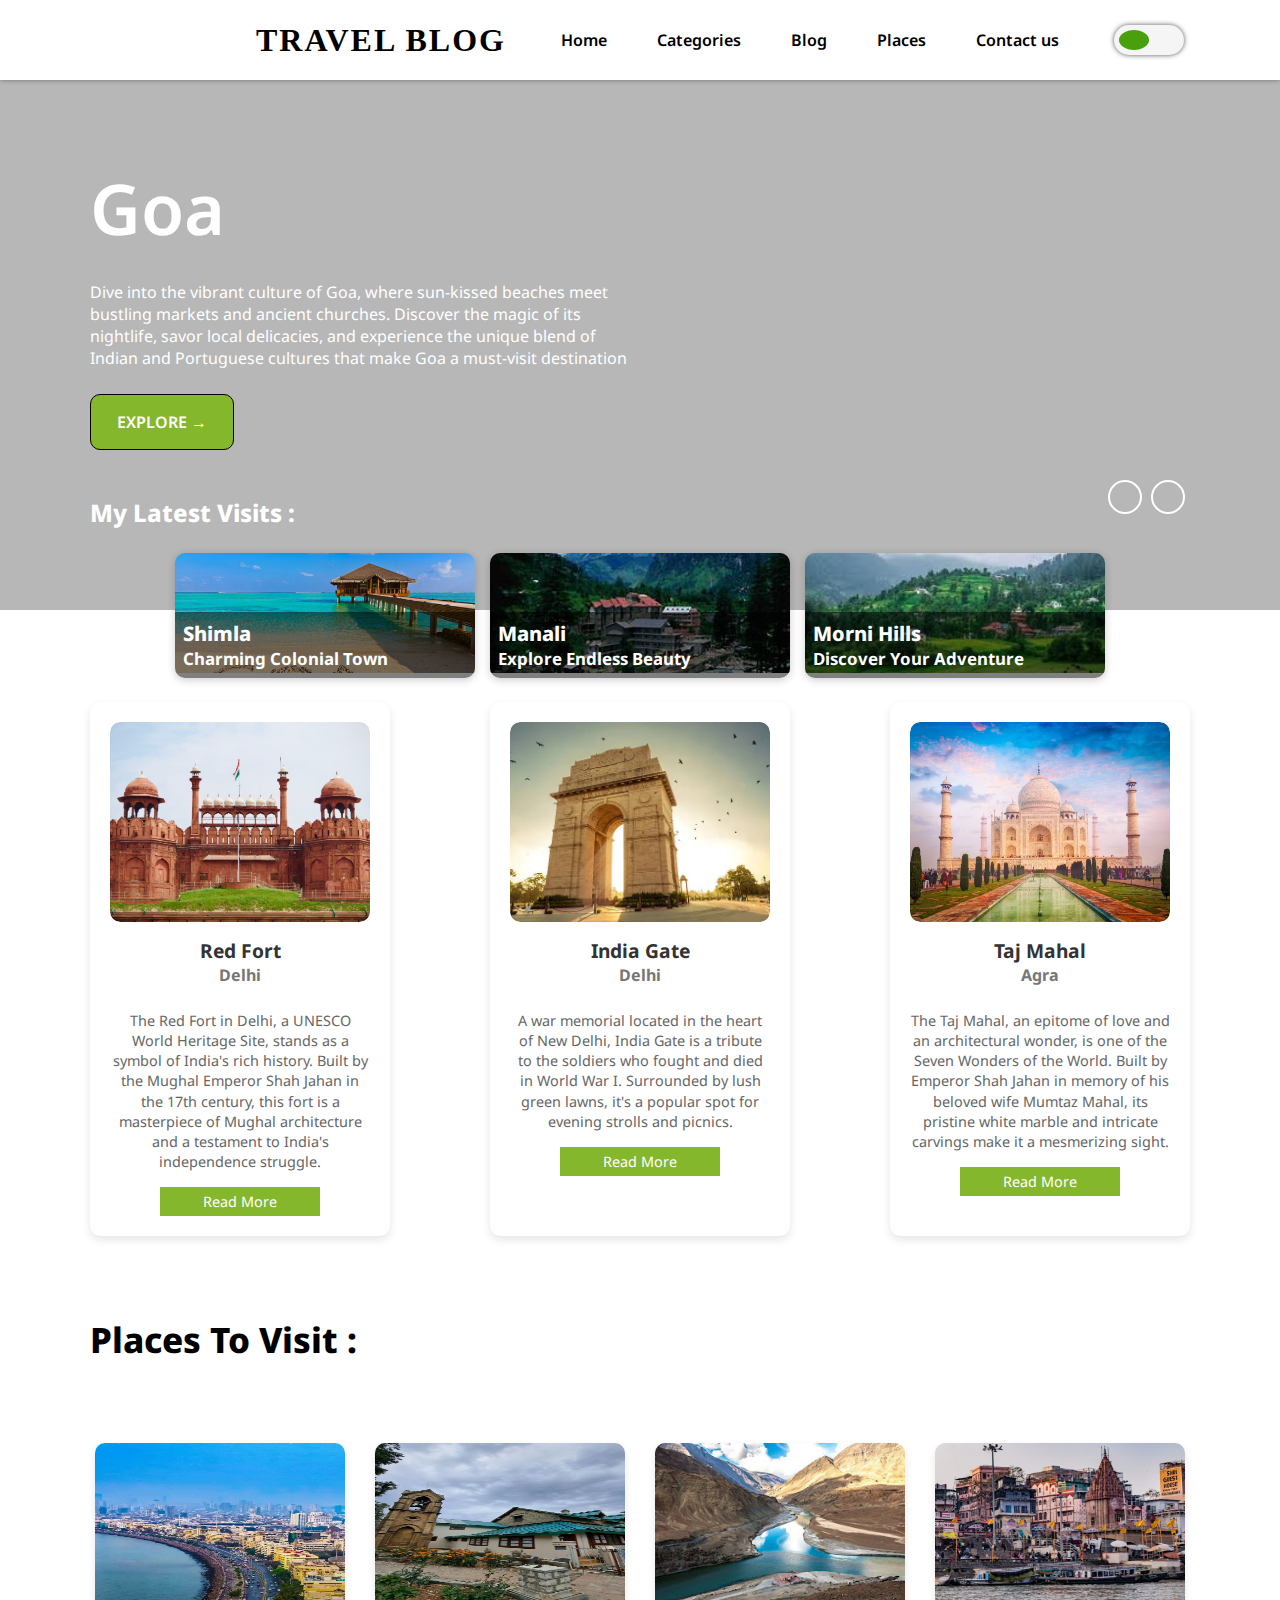
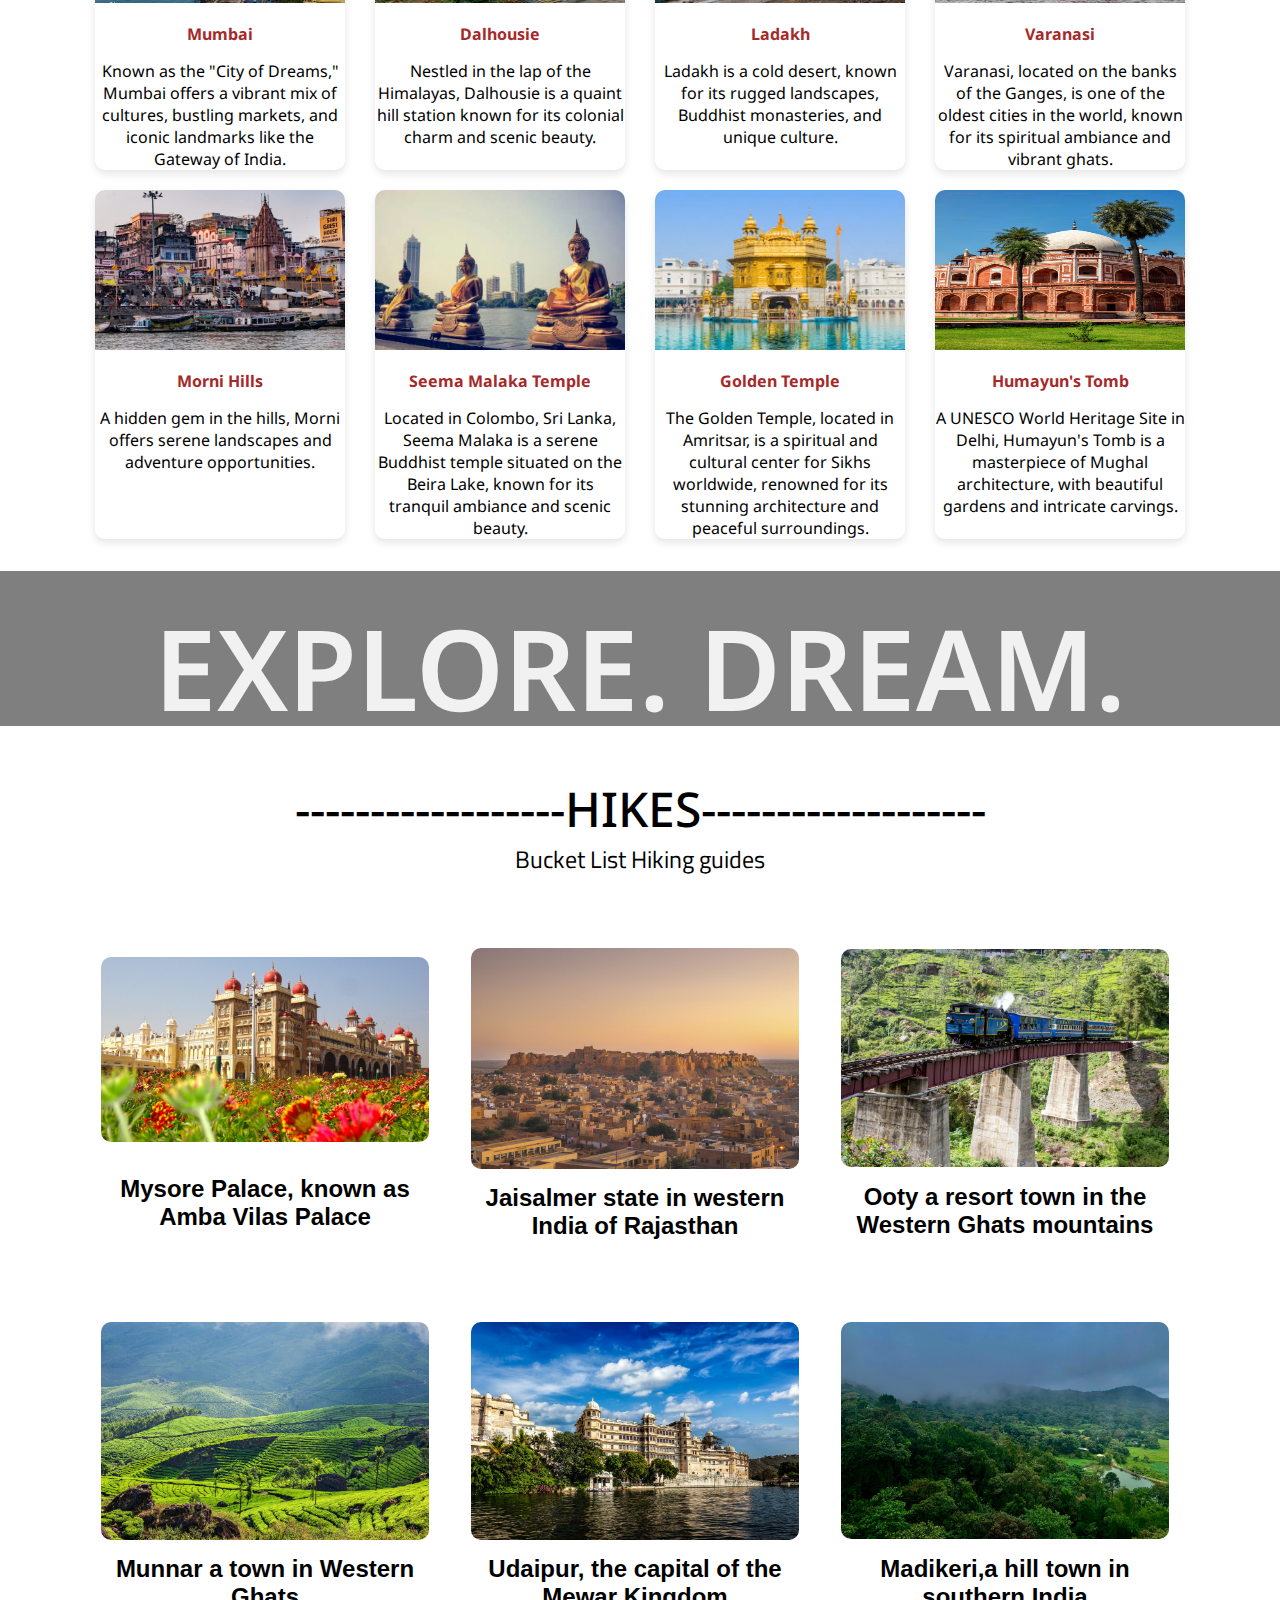
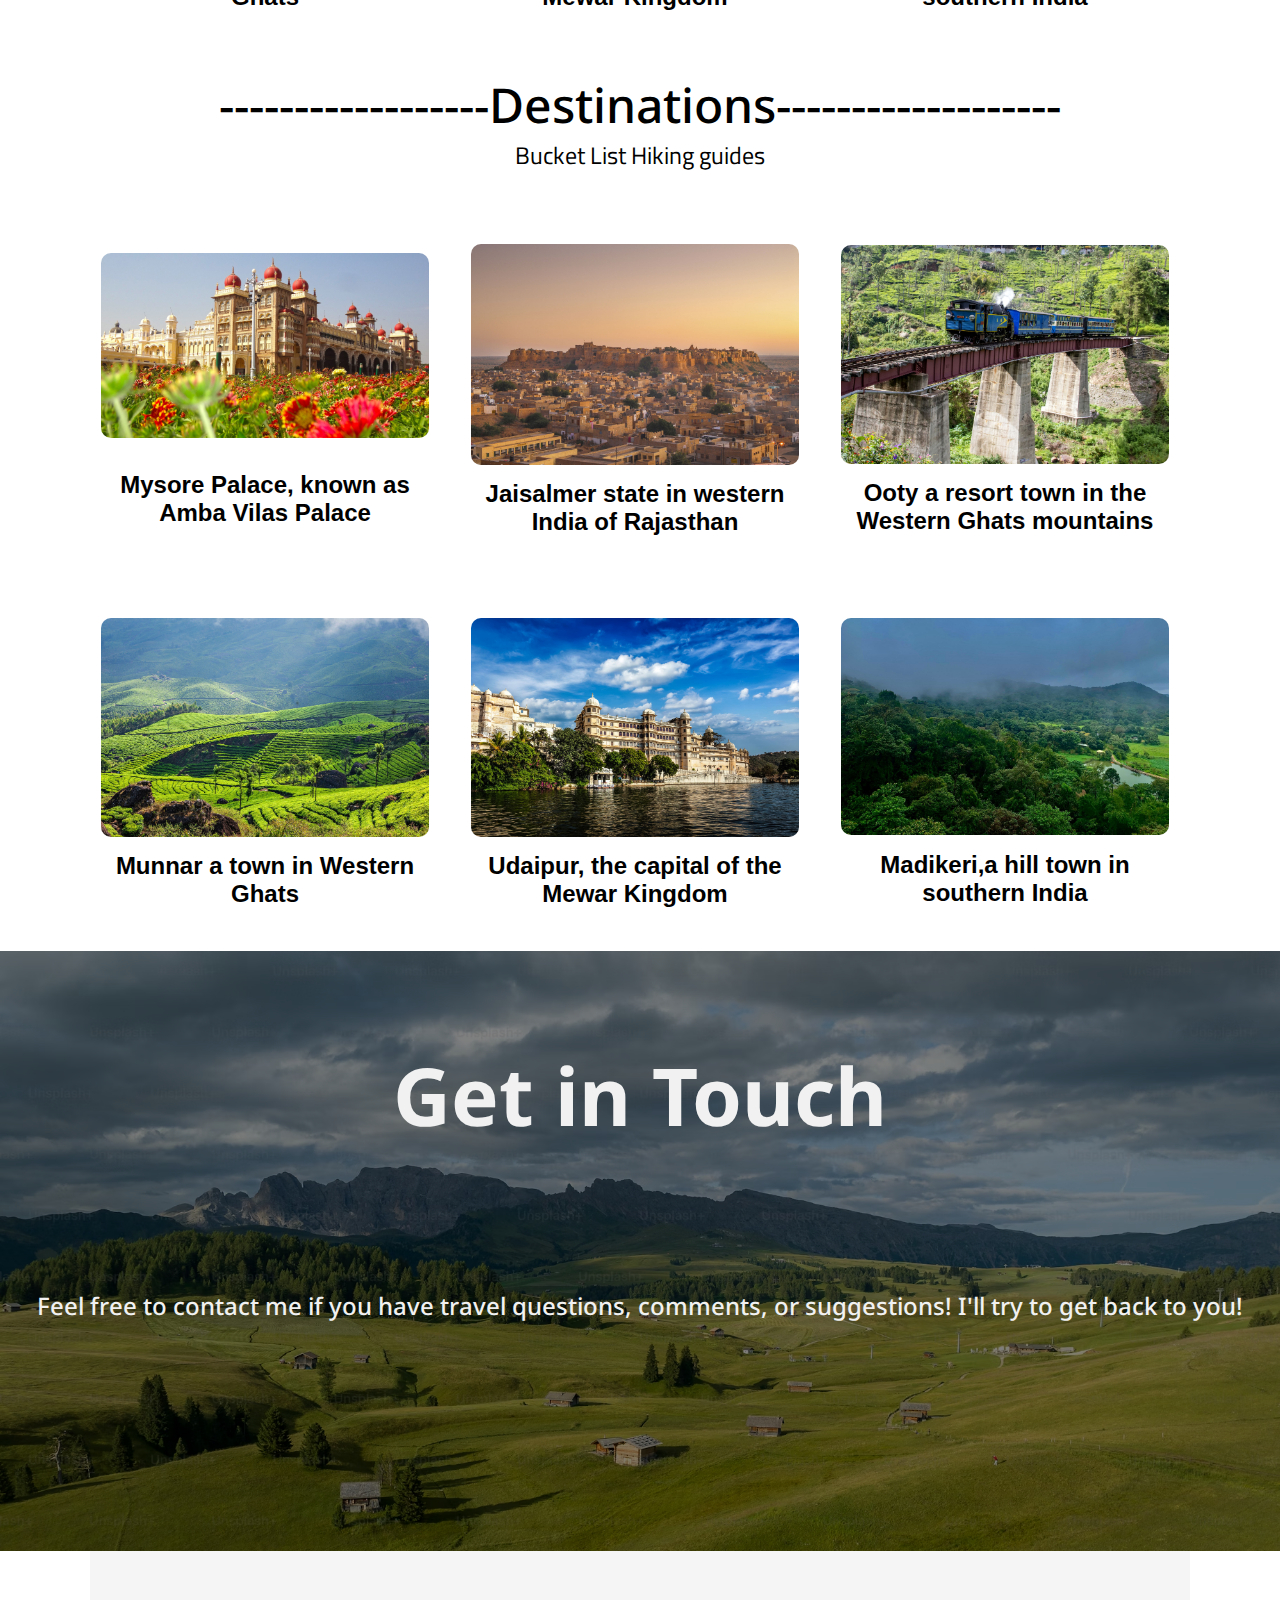
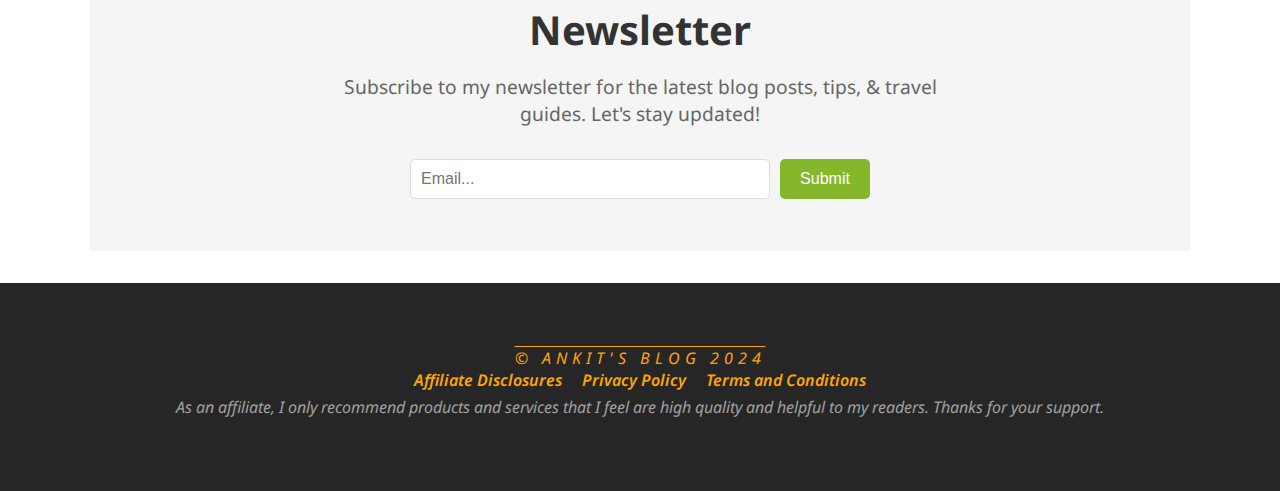
==== index.html @ cf68e4a6 "Blog Website" ====
<!DOCTYPE html>
<html lang="en">
  <head>
    <meta charset="UTF-8" />
    <meta name="viewport" content="width=device-width, initial-scale=1.0" />
    <title>Travel Blog</title>

    <link rel="stylesheet" href="style.css" />
    <link rel="stylesheet" href="dark.css" />
    <link rel="stylesheet" href="responsive.css" />
    <link
      rel="stylesheet"
      href="https://cdnjs.cloudflare.com/ajax/libs/font-awesome/6.4.2/css/all.min.css"
      integrity="sha512-z3gLpd7yknf1YoNbCzqRKc4qyor8gaKU1qmn+CShxbuBusANI9QpRohGBreCFkKxLhei6S9CQXFEbbKuqLg0DA=="
      crossorigin="anonymous"
      referrerpolicy="no-referrer"
    />
    <link rel="shortcut icon" href="./images/icon.jpeg" />
  </head>
  <body>
    <!-- Header -->
    <header>
      <div class="topnav">
        <div class="logo">
          <i class="fa-sharp fa-solid fa-plane"></i>
          <h1>Travel Blog</h1>
        </div>
        <div class="container flex">
          <a href="#" class="headings">Home</a>
          <a href="#" class="headings">Categories</a>
          <a href="#" class="headings">Blog</a>
          <a href="#" class="headings">Places</a>
          <a href="#" class="headings">Contact us</a>
        </div>
        <div class="searchbar_flex">
          <input type="checkbox" name="check" id="checkbox" hidden="" />
          <label for="checkbox" class="toggle">
            <div class="toggle_circle"></div>
          </label>
          <div class="navbaronoff">
            <i class="fa-sharp fa-solid fa-bars"></i>
          </div>
        </div>
      </div>
    </header>

    <main>
      <section class="headerimg">
        <div class="container">
          <div class="headerinfo">
            <h1 class="title">Goa</h1>
            <p class="para">
              Dive into the vibrant culture of Goa, where sun-kissed beaches meet bustling markets and ancient churches. Discover the magic of its nightlife, savor local delicacies, and experience the unique blend of Indian and Portuguese cultures that make Goa a must-visit destination
            </p>
            <div class="explore">
              <a href="#" class="headerbtn">EXPLORE →</a>
            </div>
          </div>
        </div>
      </section>

      <section class="headerslider">
        <div class="slidertitle flex">
          <h2>My Latest Visits :</h2>
          <div class="sliderbtn">
            <button id="sright"><i class="fa-solid fa-arrow-left"></i></button>
            <button id="sleft"><i class="fa-solid fa-arrow-right"></i></button>
          </div>
        </div>

        <div class="headers_cards flex">
          <!-- Card 1 -->
          <div class="card">
            <img src="./images/goa.jpg" alt="Goa" />
            <div class="info">
              <span>Shimla</span>
              <h3>Charming Colonial Town</h3>
            </div>
          </div>

          <!-- Card 2 -->
          <div class="card">
            <img src="./images/Manali.jpeg" alt="Goa" />
            <div class="info">
              <span>Manali</span>
              <h3>Explore Endless Beauty</h3>
            </div>
          </div>

          <!-- Card 3 -->
          <div class="card">
            <img src="./images/morni.jpeg" alt="Goa" />
            <div class="info">
              <span>Morni Hills</span>
              <h3>Discover Your Adventure</h3>
            </div>
          </div>
        </div>
      </section>
      <div class="threecards container flex">
        <div class="tcard">
          <div class="tcard-img">
            <img src="./images/redFort.avif" />
            <span class="fa fa-star"></span>
          </div>
          <div class="tcard-info flex">
            <label class="tlabel">Red Fort</label>
            <h4>Delhi</h4>
          </div>
          <div class="star-rating">
            <span class="fa fa-star checked"></span>
            <span class="fa fa-star checked"></span>
            <span class="fa fa-star checked"></span>
            <span class="fa fa-star checked"></span>
          </div>
          <p>
            The Red Fort in Delhi, a UNESCO World Heritage Site, stands as a symbol of India's rich history. Built by the Mughal Emperor Shah Jahan in the 17th century, this fort is a masterpiece of Mughal architecture and a testament to India's independence struggle.
          </p>
          <div class="read-more">Read More</div>
        </div>

        <!-- card2 -->
        <div class="tcard">
          <div class="tcard-img">
            <img src="./images/India Gate.webp" />
            <span class="fa fa-star"></span>
          </div>
          <div class="tcard-info flex">
            <label class="tlabel">India Gate</label>
            <h4>Delhi</h4>
          </div>
          <div class="star-rating">
            <span class="fa fa-star checked"></span>
            <span class="fa fa-star checked"></span>
            <span class="fa fa-star checked"></span>
            <span class="fa fa-star checked"></span>
          </div>
          <p>
            A war memorial located in the heart of New Delhi, India Gate is a tribute to the soldiers who fought and died in World War I. Surrounded by lush green lawns, it's a popular spot for evening strolls and picnics.
          </p>
          <div class="read-more">Read More</div>
        </div>
        <div class="tcard">
          <div class="tcard-img">
            <img src="./images/taj mahal.avif" />
            <span class="fa fa-star"></span>
          </div>
          <div class="tcard-info flex">
            <label class="tlabel">Taj Mahal</label>
            <h4>Agra</h4>
          </div>
          <div class="star-rating">
            <span class="fa fa-star checked"></span>
            <span class="fa fa-star checked"></span>
            <span class="fa fa-star checked"></span>
            <span class="fa fa-star checked"></span>
            <span class="fa fa-star checked"></span>
          </div>
          <p>
            The Taj Mahal, an epitome of love and an architectural wonder, is one of the Seven Wonders of the World. Built by Emperor Shah Jahan in memory of his beloved wife Mumtaz Mahal, its pristine white marble and intricate carvings make it a mesmerizing sight.
          </p>
          <div class="read-more">Read More</div>
        </div>
      </div>
      <div class="places">
        <h2>Places To Visit :</h2>
      </div>
      <!-- Small cards -->
      <div class="small-cards">
        <div class="sdcard">
          <div class="smallcard-img">
            <img src="./images/mumbai.webp" />
            <div class="smallcard-info flex">
              <label class="slabel">Mumbai</label>
              <p>
                Known as the "City of Dreams," Mumbai offers a vibrant mix of cultures, bustling markets, and iconic landmarks like the Gateway of India.
              </p>
            </div>
          </div>
        </div>


        <!--  -->
        <div class="sdcard">
            <div class="smallcard-img">
              <img src="./images/dalhousie.webp" />
              <div class="smallcard-info flex">
                <label class="slabel">Dalhousie</label>
                <p>
                  Nestled in the lap of the Himalayas, Dalhousie is a quaint hill station known for its colonial charm and scenic beauty.
                </p>
              </div>
            </div>
          </div>

          <!--  -->
          <div class="sdcard">
            <div class="smallcard-img">
              <img src="./images/ladakh.jpg" />
              <div class="smallcard-info flex">
                <label class="slabel">Ladakh</label>
                <p>
                  Ladakh is a cold desert, known for its rugged landscapes, Buddhist monasteries, and unique culture.
                </p>
              </div>
            </div>
          </div>

          <!--  -->
          <div class="sdcard">
            <div class="smallcard-img">
              <img src="./images/varanasi.webp" alt="Varanasi" />
              <div class="smallcard-info flex">
                <label class="slabel">Varanasi</label>
                <p>
                  Varanasi, located on the banks of the Ganges, is one of the oldest cities in the world, known for its spiritual ambiance and vibrant ghats.
                </p>
              </div>
            </div>
          </div>


          <!--  -->
          <div class="sdcard">
            <div class="smallcard-img">
              <img src="./images/varanasi.webp" />
              <div class="smallcard-info flex">
                <label class="slabel">Morni Hills</label>
                <p>
                  A hidden gem in the hills, Morni offers serene landscapes and adventure opportunities.
                </p>
              </div>
            </div>
          </div>

          <!--  -->
          <div class="sdcard">
            <div class="smallcard-img">
              <img src="./images/seema malka columbo.webp" alt="Seema Malaka Temple, Colombo" />
              <div class="smallcard-info flex">
                <label class="slabel">Seema Malaka Temple</label>
                <p>
                  Located in Colombo, Sri Lanka, Seema Malaka is a serene Buddhist temple situated on the Beira Lake, known for its tranquil ambiance and scenic beauty.
                </p>
              </div>
            </div>
          </div>

          <!-- Golden Temple -->
          <div class="sdcard">
            <div class="smallcard-img">
              <img src="./images/golden temple.avif" alt="Golden Temple, Amritsar" />
              <div class="smallcard-info flex">
                <label class="slabel">Golden Temple</label>
                <p>
                  The Golden Temple, located in Amritsar, is a spiritual and cultural center for Sikhs worldwide, renowned for its stunning architecture and peaceful surroundings.
                </p>
              </div>
            </div>
          </div>

          <!-- Humayun's Tomb -->
          <div class="sdcard">
            <div class="smallcard-img">
              <img src="./images/Humayun Temple Delhi.avif" alt="Humayun's Tomb, Delhi" />
              <div class="smallcard-info flex">
                <label class="slabel">Humayun's Tomb</label>
                <p>
                  A UNESCO World Heritage Site in Delhi, Humayun's Tomb is a masterpiece of Mughal architecture, with beautiful gardens and intricate carvings.
                </p>
              </div>
            </div>
          </div>


      </div>

       <div class="video">
        <video class="vid" autoplay muted loop id="myVideo">
            <source src="./The World Travel Guy - Website Background.mp4" type="video/mp4">
          </video>
          <div class="imagetext">
            <h1>EXPLORE. DREAM. DISCOVER</h1>
            <p>This is a India travel blog featuring beautiful destinations , new experiences and hidden places around the India </p>
          </div>

       </div>
       <section class = "Hikes">
        <div class="hike-text">
            <h1>------------------HIKES-------------------</h1>
            <h2>Bucket List Hiking guides</h2>
        </div>
    </section>
        <section class = "photocard container">
            <div class="cr">
                <img src="./images/mysore.jpeg"/>
                <p>Mysore Palace, known as Amba Vilas Palace</p>
            </div>
            <div class="cr">
                <img src="./images/jaisalmer.jpeg"/>
                <p>Jaisalmer state in western India of Rajasthan</p>
            </div>
            <div class="cr">
                <img src="./images/ooty.jpeg"/>
                <p>Ooty a resort town in the Western Ghats mountains</p>
            </div>
        </section>

        <section class = "photocard container">
          <div class="cr">
              <img src="./images/munnar.jpeg"/>
              <p>Munnar a town in  Western Ghats</p>
          </div>
          <div class="cr">
              <img src="./images/udaipur.jpeg"/>
              <p>Udaipur, the capital of the Mewar Kingdom</p>
          </div>
          <div class="cr">
              <img src="./images/coorg.jpeg"/>
              <p>Madikeri,a hill town in southern India</p>
          </div>
      </section>
      <section class = "Hikes">
        <div class="hike-text">
            <h1>------------------Destinations-------------------</h1>
            <h2>Bucket List Hiking guides</h2>
        </div>
    </section>
        <section class = "photocard container">
            <div class="cr">
                <img src="./images/mysore.jpeg"/>
                <p>Mysore Palace, known as Amba Vilas Palace</p>
            </div>
            <div class="cr">
                <img src="./images/jaisalmer.jpeg"/>
                <p>Jaisalmer state in western India of Rajasthan</p>
            </div>
            <div class="cr">
                <img src="./images/ooty.jpeg"/>
                <p>Ooty a resort town in the Western Ghats mountains</p>
            </div>
        </section>

        <section class = "photocard container">
          <div class="cr">
              <img src="./images/munnar.jpeg"/>
              <p>Munnar a town in  Western Ghats</p>
          </div>
          <div class="cr">
              <img src="./images/udaipur.jpeg"/>
              <p>Udaipur, the capital of the Mewar Kingdom</p>
          </div>
          <div class="cr">
              <img src="./images/coorg.jpeg"/>
              <p>Madikeri,a hill town in southern India</p>
          </div>
      </section>
      <section class="touch">
        <div class="imagetouch">
          <img src="./images/touch.jpg">
          <div class="imagetext">
          <h5>Get in Touch</h5>
          <p class="imp">Feel free to contact me if you have travel questions, comments, or suggestions!
            I'll try to get back to you!</p>
            <i class="fa-brands fa-telegram"></i>
          </div>
        </div>
      </section>

      <form class="newslet container">
        <div class="newstext">
          <h1>Newsletter</h1>
          <p>Subscribe to my newsletter for the latest blog posts, tips, & travel guides. Let's stay updated!</p>
          <div class="email-sec">
          <input type="text" name = "text" placeholder="Email...">
          <input type="submit" name = "submit" value = "Submit">
        </div>
        </div>
      </form>

      <footer class="foot">
        <div class="mainfoot">
          <div class="iconsfoot">
            <i class="fa-brands fa-facebook"></i>
            <i class="fa-brands fa-instagram"></i>
            <i class="fa-brands fa-github"></i>
            <i class="fa-brands fa-pinterest"></i>
            <i class="fa-duotone fa-solid fa-envelope"></i>
            <i class="fa-brands fa-telegram"></i>
            <i class="fa-brands fa-youtube"></i>
          </div>
          <div class="copyright">
            <p>&copy Ankit's Blog 2024</p>
          </div>
          <div class="terms">
            <ul>
              <li><a href="#">Affiliate Disclosures </a></li>
              <li><a href="#">Privacy Policy </a></li>
              <li><a href="#">Terms and Conditions </a></li>
            </ul>
          </div>
            <div class="footline">
              <p>As an affiliate, I only recommend products and services that I feel are high quality and helpful to my readers. Thanks for your support.</p>
            </div>
        </div>
      </footer>
    </main>
  </body>
</html>
---- style.css ----
@import url("https://fonts.googleapis.com/css2?family=Noto+Sans:ital,wght@0,100..900;1,100..900&family=Roboto:ital,wght@0,100;0,300;0,400;0,500;0,700;0,900;1,100;1,300;1,400;1,500;1,700;1,900&family=Titillium+Web:ital,wght@0,200;0,300;0,400;0,600;0,700;0,900;1,200;1,300;1,400;1,600;1,700&display=swap");
* {
  margin: 0;
  padding: 0;
  box-sizing: border-box;
}

:root {
  --main-color: #85b72c;
  /* font-family: "Titillium Web", sans-serif;
    font-family: "Roboto", sans-serif;
    font-family: "Noto Sans", sans-serif;
     */
  font-family: "playfair display", sans-serif;
}
.container {
  max-width: 1100px;
  margin: auto;
  display: flex;
  gap: 50px;
}

a {
  text-decoration: none;
  color: inherit;
  font-weight: 600;
}
li {
  list-style: none;
}
body {
  width: 100%;
  height: auto;
  background-color: #fff;
  font-family: "Noto Sans", sans-serif;
  transition: 0.4s;
  scroll-behavior: smooth;
}

.topnav {
  width: 100%;
  height: 80px;
  display: flex;
  box-shadow: 0 0 5px #999;
}
.logo {
  display: flex;
  justify-content: center;
  align-items: center;
  margin-left: 15rem;
}
.logo h1 {
  font-family: fantasy;
  display: inline;
  justify-content: center;
  align-items: center;
  margin-left: 1rem;
  font-size: 2rem;
  font-weight: 800;
  text-transform: uppercase;
  cursor: pointer;
  transition: 1s ease;
  letter-spacing: 2px;
}
.fa-sharp {
  font-size: 2rem;
  font-weight: 800;
  text-decoration: double;
}
.search {
  display: flex;
  justify-content: center;
  align-items: center;
  margin-right: 8rem;
}
.fa-magnifying-glass {
  font-size: 20px;
}
/* Hover peding of the above sections */
/* Section 2  =  searchInput and DarkMode */
.searchbar_flex {
  display: flex;
  justify-content: center;
  align-items: center;
  width: fit-content;
  margin-right: 5rem;
}
.toggle {
  --bg--toggle: hsl(0, 0%, 96%);
  --bg--circle: hsl(96, 85%, 34%);
  width: 70px;
  height: 30px;
  background-color: var(--bg--toggle);
  box-shadow: 0 0 5px #555;
  border-radius: 4rem;
  display: flex;
  align-items: center;
  padding: 0 0.3rem;
  transition: background-color 400ms;
  cursor: pointer;
}
.toggle_circle {
  width: 30px;
  height: 20px;
  cursor: pointer;
  background-color: var(--bg--circle);
  border-radius: 50%;
  transition: margin 400ms ease-in-out, background-color 1000ms;
}

#checkbox:checked + .toggle > .toggle_circle {
  margin-left: calc(40px - (0.3rem * 2));
}
.navbaronoff {
  margin-left: 1rem;
  visibility: hidden;
}
.explore {
  width: 9rem;
  text-align: center;
  padding: 1rem;
  border: 1px solid black;
  border-radius: 10px;
  background-color: var(--main-color);

}

/* Main */

.headerimg {
  position: relative;
  width: 100%;
  height: auto;
  background: url("https://cdn.pixabay.com/photo/2020/04/28/04/17/monastery-5102601_1280.jpg")
    no-repeat center center/cover;

  z-index: 1;
  transition: 0.3s ease;

}
.headerimg .container {
  width: 100%;
  height: 100%;

}
.headerimg::before {
  content: "";
  position: absolute;
  top: 0;
  left: 0;
  width: 100%;
  height: 100%;
  background-color: #111;
  opacity: 0.3;
  z-index: -1;

}
.headerinfo {
  display: flex;
  flex-direction: column;
  align-items: flex-start;
  z-index: 9;
  gap: 25px;
  color: #fff;
  padding-top: 5rem;
  padding-bottom: 10rem;
}
.title {
  font-size: 70px;
  color: #fff;
  font-weight: 600;
  font-family: var(--font-family);
}
.para {
  font-size: 1rem;
  padding-right: 35rem;
  color: #fff;
}

/* Section headerslide */
.headerslider {
  position: relative;
  width: 100%;
  height: 100%;
  margin-top: -130px;
  z-index: 99;
  overflow: hidden;
  background-color: transparent;
  max-width: 1100px;
  margin-left: auto;
  margin-right: auto;
  gap: 50px;
}
.slidertitle{
  color: #ffffff;
  display: flex;

  justify-content: space-between;
  width: 100%;
  height: fit-content;


}
.slidertitle h2{
  margin-top: 1rem;
  font-size: 1.5rem;
  font-weight: 800;
}
.sliderbtn button{
  position: relative;
  padding: 15px;
  border: 2px solid #fff;
  color: #fff;
  background-color: transparent;
  border-radius: 50%;
  margin-right: 5px;
  cursor: pointer;
}
.sliderbtn button::after{
  content: ' ';
  position: absolute;
  top: 0;
  left: 0;
  background-color: var(--main-color);
  width: 100%;
  height: 100%;
  border-radius: 50%;
  transform: scale(0);
  transition: transform 0.4s ease;
  z-index: -1;
}
.sliderbtn button:hover::after,
.sliderbtn button:hover{
  transform: scale(1);
  border: 2px solid var(--main-color);
}

/* Cards */
.headers_cards {
  display: flex;
  gap: 15px;
  overflow-x: auto;
  padding: 1.5rem 0;
  width: 100%;
  white-space: nowrap;
  align-items: center;
  justify-content: center;

}

.card {
  flex: 0 0 auto;
  width: 300px;
  border-radius: 10px;
  position: relative;
  overflow: hidden;
  display: inline-block;
  box-shadow: 0 2px 8px rgba(0, 0, 0, 0.2);
  transition: transform 0.3s ease;
  cursor: pointer;
}

.card img {
  width: 100%;
  height: 120px;
  object-fit: cover;
  transition: transform 0.3s ease;
}

.card .info {
  position: absolute;
  bottom: 0;
  left: 0;
  right: 0;
  background: rgba(0, 0, 0, 0.5);
  color: #fff;
  padding: 8px;
  font-size: 0.9rem;
}

.card:hover {
  transform: scale(1.05);
}

.card:hover img {
  transform: scale(1.1);
}
.info span{
   font-weight: 800;
   font-size: 20px;
}
/* Threecrds */
/* Container for three cards */
.threecards {

  display: flex;
  justify-content: space-between;
  gap: 20px;
  margin: 20px 0;
  flex-wrap: wrap;
  max-width: 1100px;
  margin: auto;
  display: flex;

}

/* Individual card styling */
.tcard {
  background-color: #fff;
  border-radius: 10px;
  box-shadow: 0 4px 8px rgba(0, 0, 0, 0.1);
  padding: 20px;
  width: 300px;
  display: flex;
  flex-direction: column;
  align-items: center;
  text-align: center;
  transition: transform 0.3s ease;
  overflow: hidden;
  position: relative;
}

.tcard:hover {
  transform: translateY(-10px);
}

/* Card image styling */
.tcard-img {
  position: relative;
  width: 100%;
  height: 200px;
  border-radius: 10px;
  overflow: hidden;
  margin-bottom: 15px;
}

.tcard-img img {
  width: 100%;
  height: 100%;
  object-fit: cover;
  border-radius: 10px;
}

.tcard-img span.fa-star {
  position: absolute;
  top: 10px;
  left: 10px;
  color: #ffbf00;
  font-size: 20px;
}

/* Card information styling */
.tcard-info {
  margin-bottom: 15px;
}

.tlabel {
  font-size: 1.2rem;
  font-weight: bold;
  margin-bottom: 5px;
  color: #333;
}

.tcard-info h4 {
  font-size: 1rem;
  color: #777;
}

/* Star rating styling */
.star-rating {
  display: flex;
  justify-content: center;
  margin-bottom: 10px;
}

.star-rating .fa-star {
  color: #ffbf00;
  font-size: 1rem;
  margin: 0 2px;
}

/* Card description styling */
.tcard p {
  font-size: 0.9rem;
  line-height: 1.4;
  color: #666;
  margin-bottom: 15px;
}

/* Read more button styling */
.read-more {
  font-size: 0.9rem;
  color: #ffffff;
  width: 10rem;
  padding: 5px;
  background-color: var(--main-color);
  cursor: pointer;
  transition: color 0.3s;
}

.read-more:hover {
  font-weight: 800;
}
/* Places */
.places{
  max-width: 1100px;
  margin: auto;
  display: flex;
  margin-top: 5rem;
}
.places h2{
  font-size: 35px;
  -webkit-text-stroke-color: #ffbf00;
  text-decoration: double;
  font-weight: 800;
}
/* small cards */
.small-cards{
  display: flex;
  justify-content: space-around;
  gap: 20px;
  margin: 20px 0;
  flex-wrap: wrap;
  max-width: 1100px;
  margin: auto;
  margin-top: 5rem;
}
.small-cards:hover {
  transform: translateY(-10px);
}
.sdcard{
  background-color: #fff;
  border-radius: 10px;
  box-shadow: 0 4px 8px rgba(0, 0, 0, 0.1);
  width: 250px;
  display: flex;
  flex-direction: column;
  align-items: center;
  text-align: center;
  transition: transform 0.5s ease-in;
  overflow: hidden;
  position: relative;

}
.sdcard:hover{
  transform: scale(1.1);
  box-shadow: 8px 8px 10px 4px rgba(0, 0, 0, 0.5);
  padding: 5px;
}
.smallcard-img img{
  height: 10rem;
  width: 100%;
}
.smallcard-info{
  margin-top: 15px;
}

.smallcard-info p{
  margin-top: 15px;
}

.slabel{
  color: brown;
  font-weight: 700;
}
.smallcard-img img:hover{
  transform: scale(1.1);
}
.video {
  width: 100%;
  overflow: hidden;
  max-height: 600px;
  position: relative;
  margin-top: 2rem;
}

.vid {
  width: 100%;
  height: 100%;
  object-fit: cover;
}

.imagetext {
  position: absolute;
  top: 0;
  left: 0;
  width: 100%;
  height: 100%;
  display: grid;


  align-items: center;
  background: rgba(0, 0, 0, 0.5);
  color: #f1f1f1;
  padding: 20px;
  text-align: center;


}
.imagetext h1{
  font-size: 7rem;
  font-weight: 600;
}
.imagetext p{
  font-size: 25px;
  font-weight: 500;
}
.Hikes{
  max-width: 1100px;
  margin: auto;
  display: flex;
  gap: 50px;
  margin-top: 50px;
  justify-content: center;
  align-items: center;
}
.Hikes h1{
  font-size: 3rem;
  font-weight: 500;

}
.Hikes h2{
  font-family: "Titillium Web", sans-serif;
  font-weight: 500;
  text-align: center;

}
.photocard {
  max-width: 1100px;
  margin: auto;
  display: flex;
  gap: 20px;
  margin-top: 60px;
  flex-wrap: wrap;
}

.cr {
  display: flex;
  flex-direction: column;
  width: 350px;
  justify-content: space-around;
  border: 1px solid #fff;
  cursor: pointer;
  padding: 10px;
  transition: background-color 0.3s ease;
}

.cr img {
  border-radius: 10px;
}

.cr:hover {
  background-color: #e6e6e6;
  border-radius: 10px;
}

.cr p {
  margin-top: 15px;
  text-align: center;
  font-size: 1.5rem;
  font-weight: bold;
  font-family: Arial, Helvetica, sans-serif;
}

/* Media queries for responsiveness */
@media (max-width: 768px) {
  .cr {
    width: 100%;
  }
}

.foot{
  background-color: #111111e8;
  color: #ffffff93;
  height: 13rem;

  margin-top: 2rem;
  font-style: italic;
  position: static;
}
.iconsfoot{

  display: flex;
  justify-content: center;
  padding: 2rem;
  gap: 50px;
  cursor: pointer;
  transition: 0.2s color;
}
.fa-brands:hover{
  color: orange;

}
.copyright{
  display: flex;
  justify-content: center;
}
.copyright p{
  text-transform: uppercase;
  text-decoration: overline;
  font-style: italic;
  letter-spacing: 5px;
  color: orange;
}
.footline{
  display: flex;
  justify-content: center;
  margin-top: 5px;
}
.terms{
  display: flex;
  justify-content: center;
}
.terms ul{
  display: flex;
   list-style: disc;
   gap: 20px;
   color: orange;
}
.newslet {
  display: flex;
  justify-content: center;
  align-items: center;
  text-align: center;
  padding: 2rem;
  background-color: #f5f5f5;
  min-height: 300px;
}

.newstext {
  max-width: 600px;
  margin: auto;
}

.newstext h1 {
  font-size: 2.5rem;
  margin-bottom: 1rem;
  color: #333;
}

.newstext p {
  font-size: 1.2rem;
  margin-bottom: 2rem;
  color: #666;
}

.email-sec {
  display: flex;
  justify-content: center;
  gap: 10px;
  margin-top: 1rem;
}

.email-sec input[type="text"] {
  padding: 10px;
  font-size: 1rem;
  border: 1px solid #ddd;
  border-radius: 5px;
  width: 60%;
}

.email-sec input[type="submit"] {
  padding: 10px 20px;
  font-size: 1rem;
  color: #fff;
  background-color:var(--main-color);
  border: none;
  border-radius: 5px;
  cursor: pointer;
  transition: background-color 0.3s ease;
}

.email-sec input[type="submit"]:hover {
  background-color: #03930b;  
}
.touch{
  width: 100%;
  overflow: hidden;
  max-height: 600px;
  position: relative;
  margin-top: 2rem;
}
.imagetouch img{
  width: 100%;
  height: 100%;
  object-fit: cover;
}

.imagetext h5{
  font-size: 5rem;
}.imagetext p{
  font-size: 1.5rem;
}
.imagetext i {
  font-size: 5rem;

}
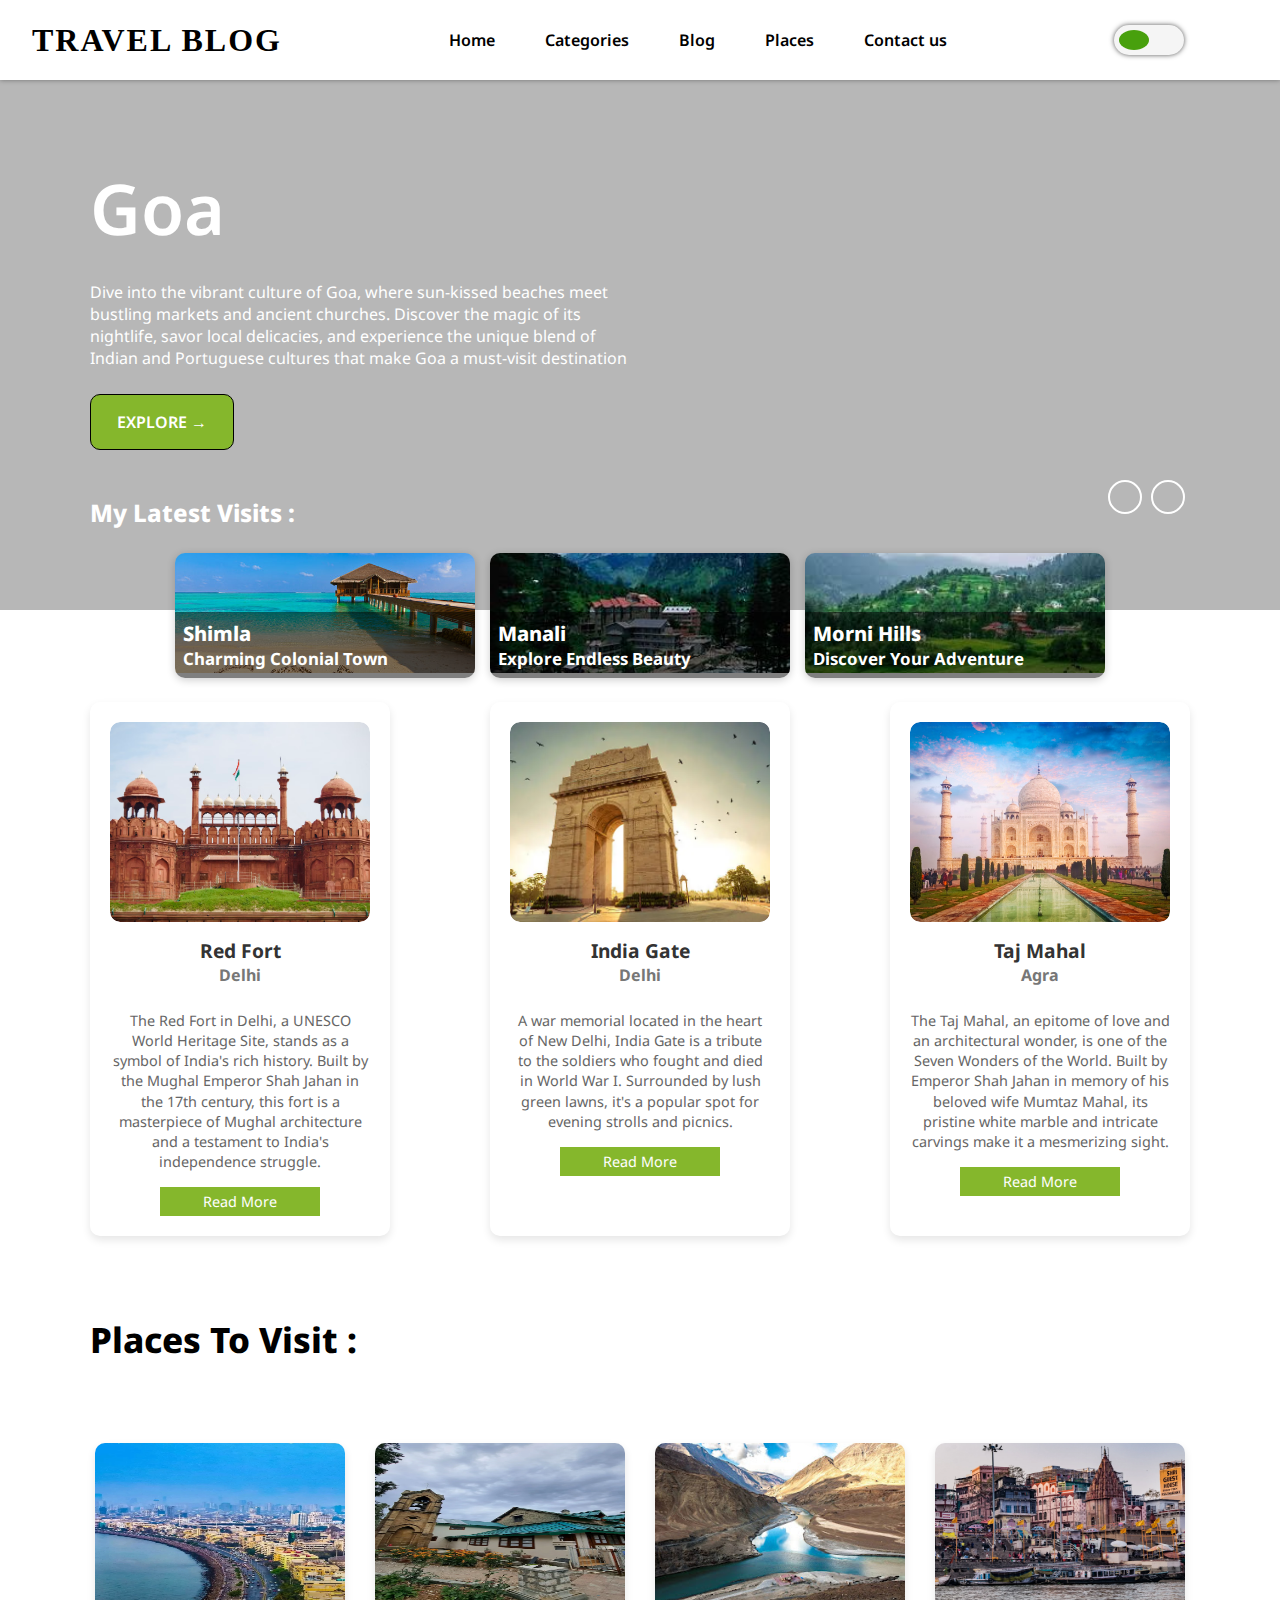
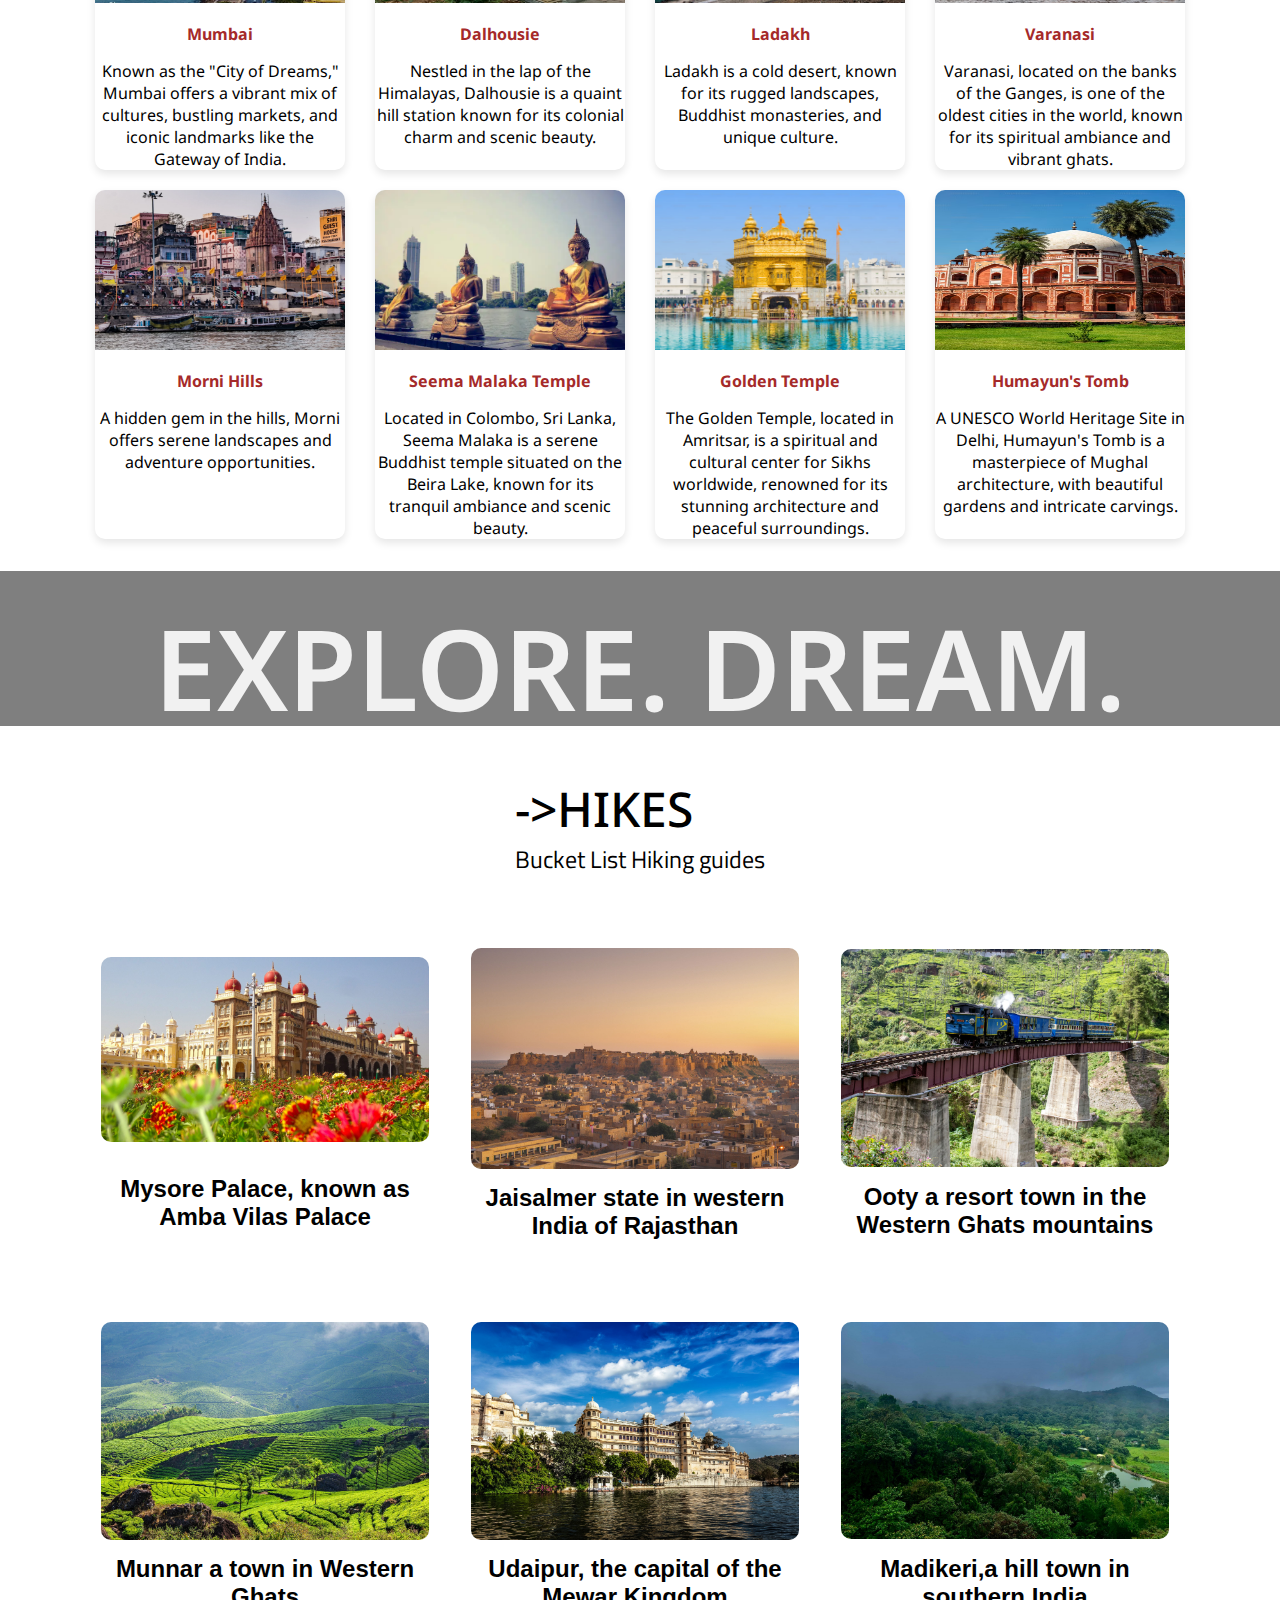
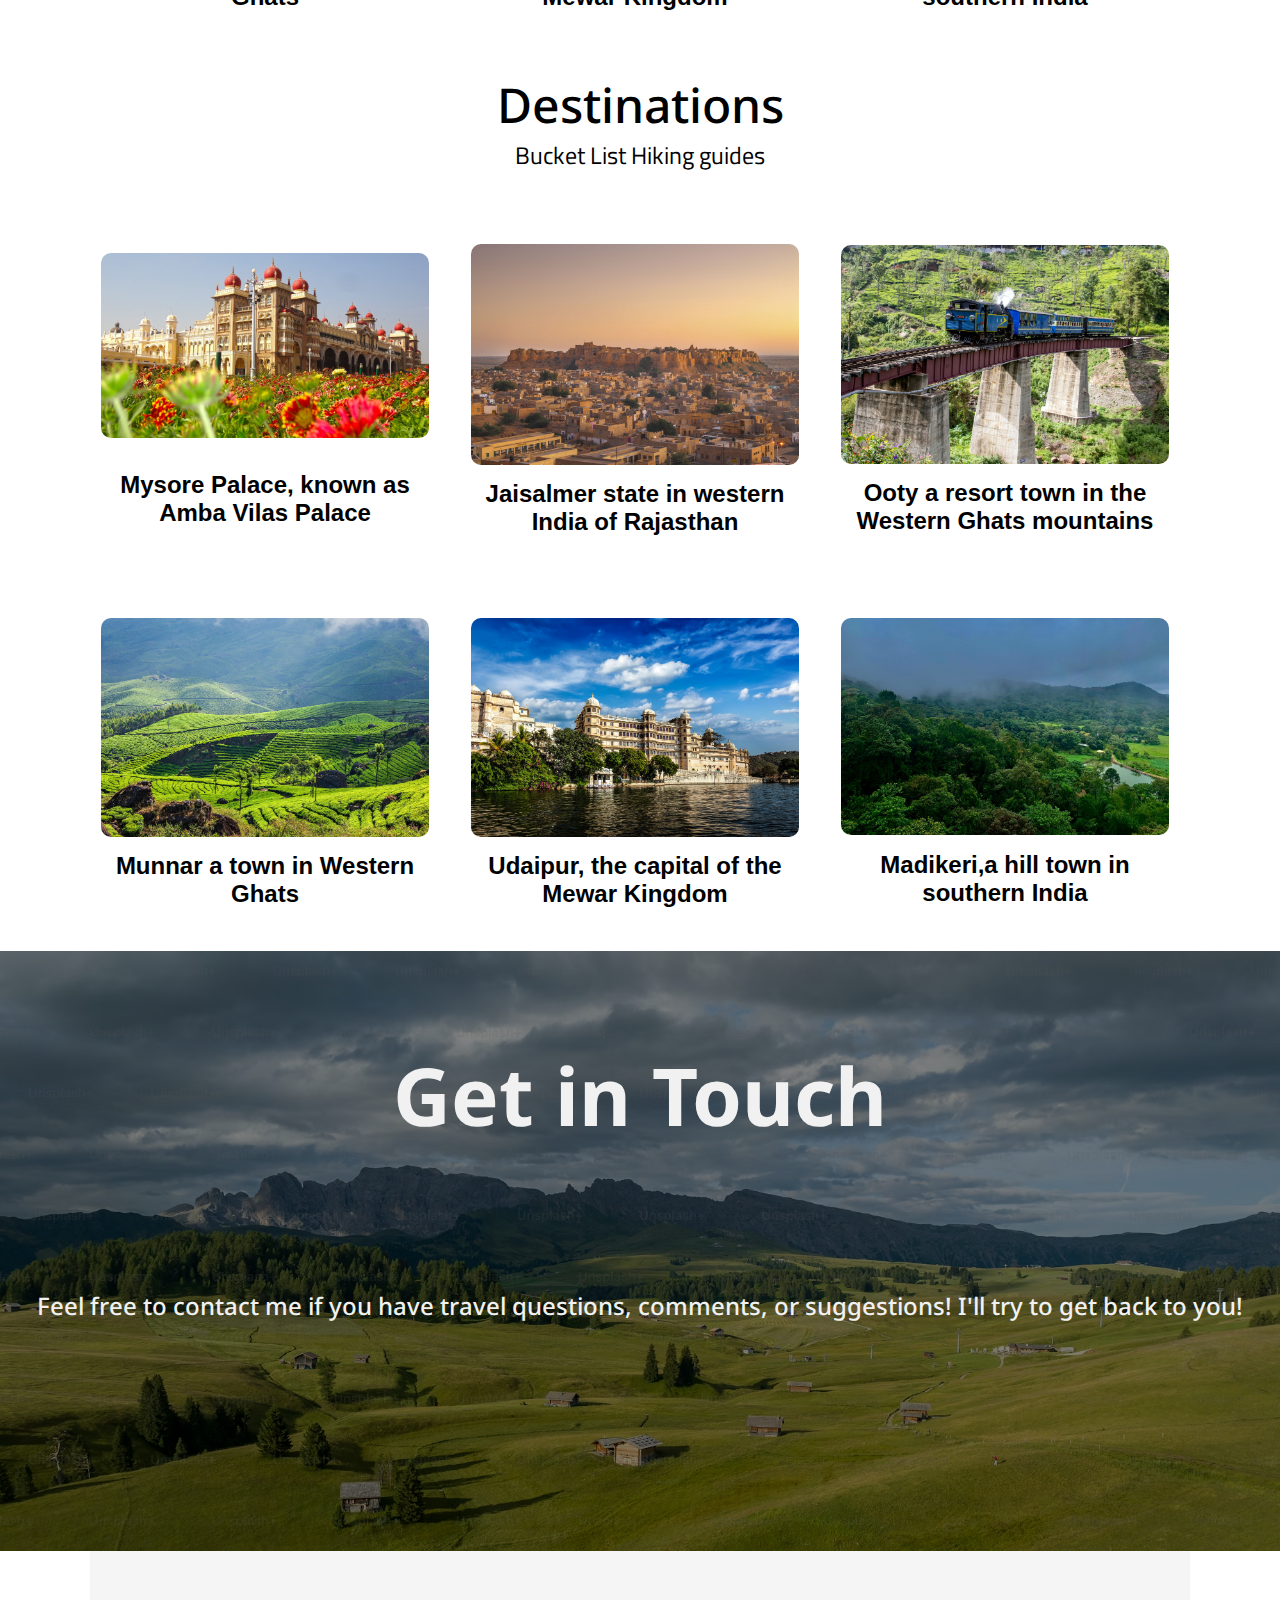
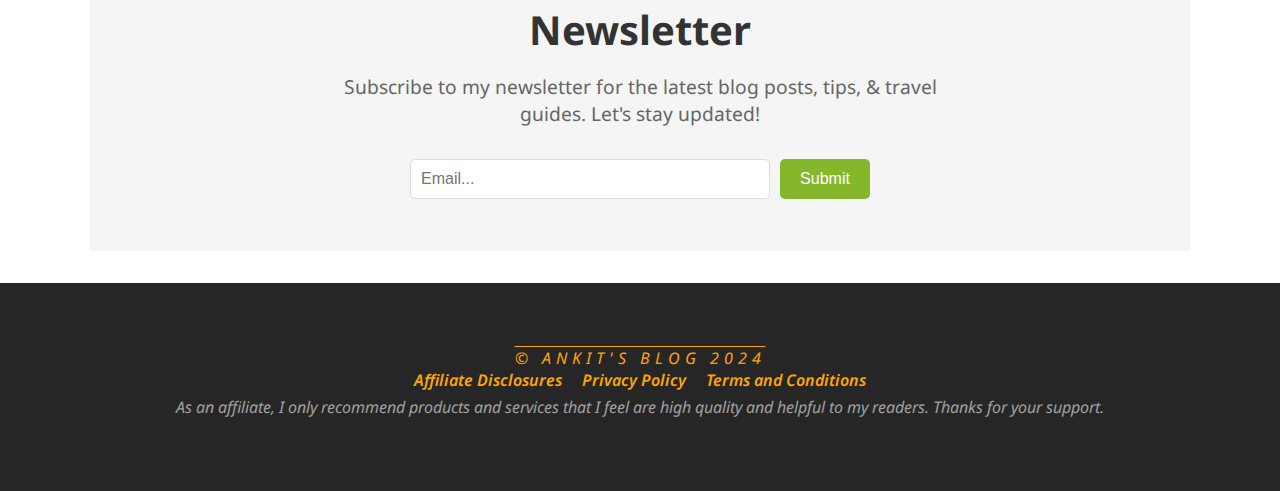
==== commit 3ed1949e: "hgfh" ====
--- a/index.html
+++ b/index.html
@@ -26,11 +26,17 @@
           <h1>Travel Blog</h1>
         </div>
         <div class="container flex">
-          <a href="#" class="headings">Home</a>
+          <a
+            href="http://127.0.0.1:5500/index.html?text=df&submit=Submit"
+            class="headings"
+            >Home</a
+          >
           <a href="#" class="headings">Categories</a>
           <a href="#" class="headings">Blog</a>
           <a href="#" class="headings">Places</a>
-          <a href="#" class="headings">Contact us</a>
+          <a href="http://127.0.0.1:5500/contact.html" class="headings"
+            >Contact us</a
+          >
         </div>
         <div class="searchbar_flex">
           <input type="checkbox" name="check" id="checkbox" hidden="" />
@@ -50,7 +56,11 @@
           <div class="headerinfo">
             <h1 class="title">Goa</h1>
             <p class="para">
-              Dive into the vibrant culture of Goa, where sun-kissed beaches meet bustling markets and ancient churches. Discover the magic of its nightlife, savor local delicacies, and experience the unique blend of Indian and Portuguese cultures that make Goa a must-visit destination
+              Dive into the vibrant culture of Goa, where sun-kissed beaches
+              meet bustling markets and ancient churches. Discover the magic of
+              its nightlife, savor local delicacies, and experience the unique
+              blend of Indian and Portuguese cultures that make Goa a must-visit
+              destination
             </p>
             <div class="explore">
               <a href="#" class="headerbtn">EXPLORE →</a>
@@ -114,7 +124,10 @@
             <span class="fa fa-star checked"></span>
           </div>
           <p>
-            The Red Fort in Delhi, a UNESCO World Heritage Site, stands as a symbol of India's rich history. Built by the Mughal Emperor Shah Jahan in the 17th century, this fort is a masterpiece of Mughal architecture and a testament to India's independence struggle.
+            The Red Fort in Delhi, a UNESCO World Heritage Site, stands as a
+            symbol of India's rich history. Built by the Mughal Emperor Shah
+            Jahan in the 17th century, this fort is a masterpiece of Mughal
+            architecture and a testament to India's independence struggle.
           </p>
           <div class="read-more">Read More</div>
         </div>
@@ -136,7 +149,10 @@
             <span class="fa fa-star checked"></span>
           </div>
           <p>
-            A war memorial located in the heart of New Delhi, India Gate is a tribute to the soldiers who fought and died in World War I. Surrounded by lush green lawns, it's a popular spot for evening strolls and picnics.
+            A war memorial located in the heart of New Delhi, India Gate is a
+            tribute to the soldiers who fought and died in World War I.
+            Surrounded by lush green lawns, it's a popular spot for evening
+            strolls and picnics.
           </p>
           <div class="read-more">Read More</div>
         </div>
@@ -157,7 +173,10 @@
             <span class="fa fa-star checked"></span>
           </div>
           <p>
-            The Taj Mahal, an epitome of love and an architectural wonder, is one of the Seven Wonders of the World. Built by Emperor Shah Jahan in memory of his beloved wife Mumtaz Mahal, its pristine white marble and intricate carvings make it a mesmerizing sight.
+            The Taj Mahal, an epitome of love and an architectural wonder, is
+            one of the Seven Wonders of the World. Built by Emperor Shah Jahan
+            in memory of his beloved wife Mumtaz Mahal, its pristine white
+            marble and intricate carvings make it a mesmerizing sight.
           </p>
           <div class="read-more">Read More</div>
         </div>
@@ -173,195 +192,220 @@
             <div class="smallcard-info flex">
               <label class="slabel">Mumbai</label>
               <p>
-                Known as the "City of Dreams," Mumbai offers a vibrant mix of cultures, bustling markets, and iconic landmarks like the Gateway of India.
-              </p>
-            </div>
-          </div>
-        </div>
-
+                Known as the "City of Dreams," Mumbai offers a vibrant mix of
+                cultures, bustling markets, and iconic landmarks like the
+                Gateway of India.
+              </p>
+            </div>
+          </div>
+        </div>
 
         <!--  -->
         <div class="sdcard">
-            <div class="smallcard-img">
-              <img src="./images/dalhousie.webp" />
-              <div class="smallcard-info flex">
-                <label class="slabel">Dalhousie</label>
-                <p>
-                  Nestled in the lap of the Himalayas, Dalhousie is a quaint hill station known for its colonial charm and scenic beauty.
-                </p>
-              </div>
-            </div>
-          </div>
-
-          <!--  -->
-          <div class="sdcard">
-            <div class="smallcard-img">
-              <img src="./images/ladakh.jpg" />
-              <div class="smallcard-info flex">
-                <label class="slabel">Ladakh</label>
-                <p>
-                  Ladakh is a cold desert, known for its rugged landscapes, Buddhist monasteries, and unique culture.
-                </p>
-              </div>
-            </div>
-          </div>
-
-          <!--  -->
-          <div class="sdcard">
-            <div class="smallcard-img">
-              <img src="./images/varanasi.webp" alt="Varanasi" />
-              <div class="smallcard-info flex">
-                <label class="slabel">Varanasi</label>
-                <p>
-                  Varanasi, located on the banks of the Ganges, is one of the oldest cities in the world, known for its spiritual ambiance and vibrant ghats.
-                </p>
-              </div>
-            </div>
-          </div>
-
-
-          <!--  -->
-          <div class="sdcard">
-            <div class="smallcard-img">
-              <img src="./images/varanasi.webp" />
-              <div class="smallcard-info flex">
-                <label class="slabel">Morni Hills</label>
-                <p>
-                  A hidden gem in the hills, Morni offers serene landscapes and adventure opportunities.
-                </p>
-              </div>
-            </div>
-          </div>
-
-          <!--  -->
-          <div class="sdcard">
-            <div class="smallcard-img">
-              <img src="./images/seema malka columbo.webp" alt="Seema Malaka Temple, Colombo" />
-              <div class="smallcard-info flex">
-                <label class="slabel">Seema Malaka Temple</label>
-                <p>
-                  Located in Colombo, Sri Lanka, Seema Malaka is a serene Buddhist temple situated on the Beira Lake, known for its tranquil ambiance and scenic beauty.
-                </p>
-              </div>
-            </div>
-          </div>
-
-          <!-- Golden Temple -->
-          <div class="sdcard">
-            <div class="smallcard-img">
-              <img src="./images/golden temple.avif" alt="Golden Temple, Amritsar" />
-              <div class="smallcard-info flex">
-                <label class="slabel">Golden Temple</label>
-                <p>
-                  The Golden Temple, located in Amritsar, is a spiritual and cultural center for Sikhs worldwide, renowned for its stunning architecture and peaceful surroundings.
-                </p>
-              </div>
-            </div>
-          </div>
-
-          <!-- Humayun's Tomb -->
-          <div class="sdcard">
-            <div class="smallcard-img">
-              <img src="./images/Humayun Temple Delhi.avif" alt="Humayun's Tomb, Delhi" />
-              <div class="smallcard-info flex">
-                <label class="slabel">Humayun's Tomb</label>
-                <p>
-                  A UNESCO World Heritage Site in Delhi, Humayun's Tomb is a masterpiece of Mughal architecture, with beautiful gardens and intricate carvings.
-                </p>
-              </div>
-            </div>
-          </div>
-
-
+          <div class="smallcard-img">
+            <img src="./images/dalhousie.webp" />
+            <div class="smallcard-info flex">
+              <label class="slabel">Dalhousie</label>
+              <p>
+                Nestled in the lap of the Himalayas, Dalhousie is a quaint hill
+                station known for its colonial charm and scenic beauty.
+              </p>
+            </div>
+          </div>
+        </div>
+
+        <!--  -->
+        <div class="sdcard">
+          <div class="smallcard-img">
+            <img src="./images/ladakh.jpg" />
+            <div class="smallcard-info flex">
+              <label class="slabel">Ladakh</label>
+              <p>
+                Ladakh is a cold desert, known for its rugged landscapes,
+                Buddhist monasteries, and unique culture.
+              </p>
+            </div>
+          </div>
+        </div>
+
+        <!--  -->
+        <div class="sdcard">
+          <div class="smallcard-img">
+            <img src="./images/varanasi.webp" alt="Varanasi" />
+            <div class="smallcard-info flex">
+              <label class="slabel">Varanasi</label>
+              <p>
+                Varanasi, located on the banks of the Ganges, is one of the
+                oldest cities in the world, known for its spiritual ambiance and
+                vibrant ghats.
+              </p>
+            </div>
+          </div>
+        </div>
+
+        <!--  -->
+        <div class="sdcard">
+          <div class="smallcard-img">
+            <img src="./images/varanasi.webp" />
+            <div class="smallcard-info flex">
+              <label class="slabel">Morni Hills</label>
+              <p>
+                A hidden gem in the hills, Morni offers serene landscapes and
+                adventure opportunities.
+              </p>
+            </div>
+          </div>
+        </div>
+
+        <!--  -->
+        <div class="sdcard">
+          <div class="smallcard-img">
+            <img
+              src="./images/seema malka columbo.webp"
+              alt="Seema Malaka Temple, Colombo"
+            />
+            <div class="smallcard-info flex">
+              <label class="slabel">Seema Malaka Temple</label>
+              <p>
+                Located in Colombo, Sri Lanka, Seema Malaka is a serene Buddhist
+                temple situated on the Beira Lake, known for its tranquil
+                ambiance and scenic beauty.
+              </p>
+            </div>
+          </div>
+        </div>
+
+        <!-- Golden Temple -->
+        <div class="sdcard">
+          <div class="smallcard-img">
+            <img
+              src="./images/golden temple.avif"
+              alt="Golden Temple, Amritsar"
+            />
+            <div class="smallcard-info flex">
+              <label class="slabel">Golden Temple</label>
+              <p>
+                The Golden Temple, located in Amritsar, is a spiritual and
+                cultural center for Sikhs worldwide, renowned for its stunning
+                architecture and peaceful surroundings.
+              </p>
+            </div>
+          </div>
+        </div>
+
+        <!-- Humayun's Tomb -->
+        <div class="sdcard">
+          <div class="smallcard-img">
+            <img
+              src="./images/Humayun Temple Delhi.avif"
+              alt="Humayun's Tomb, Delhi"
+            />
+            <div class="smallcard-info flex">
+              <label class="slabel">Humayun's Tomb</label>
+              <p>
+                A UNESCO World Heritage Site in Delhi, Humayun's Tomb is a
+                masterpiece of Mughal architecture, with beautiful gardens and
+                intricate carvings.
+              </p>
+            </div>
+          </div>
+        </div>
       </div>
 
-       <div class="video">
+      <div class="video">
         <video class="vid" autoplay muted loop id="myVideo">
-            <source src="./The World Travel Guy - Website Background.mp4" type="video/mp4">
-          </video>
-          <div class="imagetext">
-            <h1>EXPLORE. DREAM. DISCOVER</h1>
-            <p>This is a India travel blog featuring beautiful destinations , new experiences and hidden places around the India </p>
-          </div>
-
-       </div>
-       <section class = "Hikes">
+          <source
+            src="./The World Travel Guy - Website Background.mp4"
+            type="video/mp4"
+          />
+        </video>
+        <div class="imagetext">
+          <h1>EXPLORE. DREAM. DISCOVER</h1>
+          <p>
+            This is a India travel blog featuring beautiful destinations , new
+            experiences and hidden places around the India
+          </p>
+        </div>
+      </div>
+      <section class="Hikes">
         <div class="hike-text">
-            <h1>------------------HIKES-------------------</h1>
-            <h2>Bucket List Hiking guides</h2>
-        </div>
-    </section>
-        <section class = "photocard container">
-            <div class="cr">
-                <img src="./images/mysore.jpeg"/>
-                <p>Mysore Palace, known as Amba Vilas Palace</p>
-            </div>
-            <div class="cr">
-                <img src="./images/jaisalmer.jpeg"/>
-                <p>Jaisalmer state in western India of Rajasthan</p>
-            </div>
-            <div class="cr">
-                <img src="./images/ooty.jpeg"/>
-                <p>Ooty a resort town in the Western Ghats mountains</p>
-            </div>
-        </section>
-
-        <section class = "photocard container">
-          <div class="cr">
-              <img src="./images/munnar.jpeg"/>
-              <p>Munnar a town in  Western Ghats</p>
-          </div>
-          <div class="cr">
-              <img src="./images/udaipur.jpeg"/>
-              <p>Udaipur, the capital of the Mewar Kingdom</p>
-          </div>
-          <div class="cr">
-              <img src="./images/coorg.jpeg"/>
-              <p>Madikeri,a hill town in southern India</p>
-          </div>
-      </section>
-      <section class = "Hikes">
+          <h1>->HIKES</h1>
+          <h2>Bucket List Hiking guides</h2>
+        </div>
+      </section>
+      <section class="photocard container">
+        <div class="cr">
+          <img src="./images/mysore.jpeg" />
+          <p>Mysore Palace, known as Amba Vilas Palace</p>
+        </div>
+        <div class="cr">
+          <img src="./images/jaisalmer.jpeg" />
+          <p>Jaisalmer state in western India of Rajasthan</p>
+        </div>
+        <div class="cr">
+          <img src="./images/ooty.jpeg" />
+          <p>Ooty a resort town in the Western Ghats mountains</p>
+        </div>
+      </section>
+
+      <section class="photocard container">
+        <div class="cr">
+          <img src="./images/munnar.jpeg" />
+          <p>Munnar a town in Western Ghats</p>
+        </div>
+        <div class="cr">
+          <img src="./images/udaipur.jpeg" />
+          <p>Udaipur, the capital of the Mewar Kingdom</p>
+        </div>
+        <div class="cr">
+          <img src="./images/coorg.jpeg" />
+          <p>Madikeri,a hill town in southern India</p>
+        </div>
+      </section>
+      <section class="Hikes">
         <div class="hike-text">
-            <h1>------------------Destinations-------------------</h1>
-            <h2>Bucket List Hiking guides</h2>
-        </div>
-    </section>
-        <section class = "photocard container">
-            <div class="cr">
-                <img src="./images/mysore.jpeg"/>
-                <p>Mysore Palace, known as Amba Vilas Palace</p>
-            </div>
-            <div class="cr">
-                <img src="./images/jaisalmer.jpeg"/>
-                <p>Jaisalmer state in western India of Rajasthan</p>
-            </div>
-            <div class="cr">
-                <img src="./images/ooty.jpeg"/>
-                <p>Ooty a resort town in the Western Ghats mountains</p>
-            </div>
-        </section>
-
-        <section class = "photocard container">
-          <div class="cr">
-              <img src="./images/munnar.jpeg"/>
-              <p>Munnar a town in  Western Ghats</p>
-          </div>
-          <div class="cr">
-              <img src="./images/udaipur.jpeg"/>
-              <p>Udaipur, the capital of the Mewar Kingdom</p>
-          </div>
-          <div class="cr">
-              <img src="./images/coorg.jpeg"/>
-              <p>Madikeri,a hill town in southern India</p>
-          </div>
+          <h1>Destinations</h1>
+          <h2>Bucket List Hiking guides</h2>
+        </div>
+      </section>
+      <section class="photocard container">
+        <div class="cr">
+          <img src="./images/mysore.jpeg" />
+          <p>Mysore Palace, known as Amba Vilas Palace</p>
+        </div>
+        <div class="cr">
+          <img src="./images/jaisalmer.jpeg" />
+          <p>Jaisalmer state in western India of Rajasthan</p>
+        </div>
+        <div class="cr">
+          <img src="./images/ooty.jpeg" />
+          <p>Ooty a resort town in the Western Ghats mountains</p>
+        </div>
+      </section>
+
+      <section class="photocard container">
+        <div class="cr">
+          <img src="./images/munnar.jpeg" />
+          <p>Munnar a town in Western Ghats</p>
+        </div>
+        <div class="cr">
+          <img src="./images/udaipur.jpeg" />
+          <p>Udaipur, the capital of the Mewar Kingdom</p>
+        </div>
+        <div class="cr">
+          <img src="./images/coorg.jpeg" />
+          <p>Madikeri,a hill town in southern India</p>
+        </div>
       </section>
       <section class="touch">
         <div class="imagetouch">
-          <img src="./images/touch.jpg">
+          <img src="./images/touch.jpg" />
           <div class="imagetext">
-          <h5>Get in Touch</h5>
-          <p class="imp">Feel free to contact me if you have travel questions, comments, or suggestions!
-            I'll try to get back to you!</p>
+            <h5>Get in Touch</h5>
+            <p class="imp">
+              Feel free to contact me if you have travel questions, comments, or
+              suggestions! I'll try to get back to you!
+            </p>
             <i class="fa-brands fa-telegram"></i>
           </div>
         </div>
@@ -370,11 +414,14 @@
       <form class="newslet container">
         <div class="newstext">
           <h1>Newsletter</h1>
-          <p>Subscribe to my newsletter for the latest blog posts, tips, & travel guides. Let's stay updated!</p>
+          <p>
+            Subscribe to my newsletter for the latest blog posts, tips, & travel
+            guides. Let's stay updated!
+          </p>
           <div class="email-sec">
-          <input type="text" name = "text" placeholder="Email...">
-          <input type="submit" name = "submit" value = "Submit">
-        </div>
+            <input type="text" name="text" placeholder="Email..." />
+            <input type="submit" name="submit" value="Submit" />
+          </div>
         </div>
       </form>
 
@@ -399,9 +446,13 @@
               <li><a href="#">Terms and Conditions </a></li>
             </ul>
           </div>
-            <div class="footline">
-              <p>As an affiliate, I only recommend products and services that I feel are high quality and helpful to my readers. Thanks for your support.</p>
-            </div>
+          <div class="footline">
+            <p>
+              As an affiliate, I only recommend products and services that I
+              feel are high quality and helpful to my readers. Thanks for your
+              support.
+            </p>
+          </div>
         </div>
       </footer>
     </main>
--- a/style.css
+++ b/style.css
@@ -47,7 +47,7 @@
   display: flex;
   justify-content: center;
   align-items: center;
-  margin-left: 15rem;
+  margin-left: 1rem;
 }
 .logo h1 {
   font-family: fantasy;
@@ -164,6 +164,9 @@
   color: #fff;
   padding-top: 5rem;
   padding-bottom: 10rem;
+}
+.headings:hover{
+  color:  var(--main-color);
 }
 .title {
   font-size: 70px;
@@ -562,12 +565,7 @@
   font-family: Arial, Helvetica, sans-serif;
 }
 
-/* Media queries for responsiveness */
-@media (max-width: 768px) {
-  .cr {
-    width: 100%;
-  }
-}
+
 
 .foot{
   background-color: #111111e8;
@@ -671,7 +669,7 @@
 }
 
 .email-sec input[type="submit"]:hover {
-  background-color: #03930b;  
+  background-color: #03930b;
 }
 .touch{
   width: 100%;
--- a/responsive.css
+++ b/responsive.css
@@ -0,0 +1,136 @@
+
+@media (max-width: 640px) {
+
+  body {
+    padding: 0 10px;
+    font-size: 14px;
+    width: 100%;
+  }
+
+  .container,
+  .threecards,
+  .small-cards,
+  .places {
+    flex-direction: column;
+    align-items: center;
+    width: 100%;
+    gap: 20px;
+    margin: 0 auto;
+  }
+
+  .card, .tcard, .sdcard, .cr {
+    width: 90%;
+    max-width: 300px;
+    margin: auto;
+  }
+
+  .topnav {
+    height: 60px;
+    flex-direction: column;
+    align-items: center;
+  }
+
+  .logo {
+    margin-left: 0;
+    margin-bottom: 10px;
+  }
+
+  .logo h1 {
+    font-size: 1.5rem;
+  }
+
+  .search {
+    margin-right: 0;
+  }
+
+  .searchbar_flex {
+    margin-right: 0;
+  }
+
+
+  .sliderbtn button {
+    padding: 10px;
+  }
+
+
+  .foot {
+    height: auto;
+    padding: 10px;
+  }
+
+  .iconsfoot {
+    flex-direction: column;
+    gap: 10px;
+  }
+
+  .copyright {
+    font-size: 12px;
+  }
+
+  .terms ul {
+    flex-direction: column;
+    gap: 10px;
+  }
+
+
+  .newslet {
+    padding: 1rem;
+  }
+
+  .newstext h1 {
+    font-size: 2rem;
+  }
+
+  .newstext p {
+    font-size: 1rem;
+  }
+
+  .email-sec input[type="text"] {
+    width: 70%;
+  }
+
+  .email-sec input[type="submit"] {
+    width: 28%;
+  }
+
+
+  .headerimg, .touch, .imagetext {
+    width: 100%;
+    max-height: 300px;
+  }
+
+  .imagetext h1 {
+    font-size: 3rem;
+  }
+
+  .imagetext p {
+    font-size: 1rem;
+  }
+
+  .imagetext h5 {
+    font-size: 2.5rem;
+  }
+
+  .Hikes h1 {
+    font-size: 2rem;
+  }
+
+  .Hikes h2 {
+    font-size: 1.2rem;
+  }
+
+ 
+  .read-more {
+    font-size: 0.8rem;
+    padding: 3px;
+  }
+
+
+  .explore {
+    width: auto;
+  }
+
+  .headerimg .container {
+    padding: 0 15px;
+  }
+}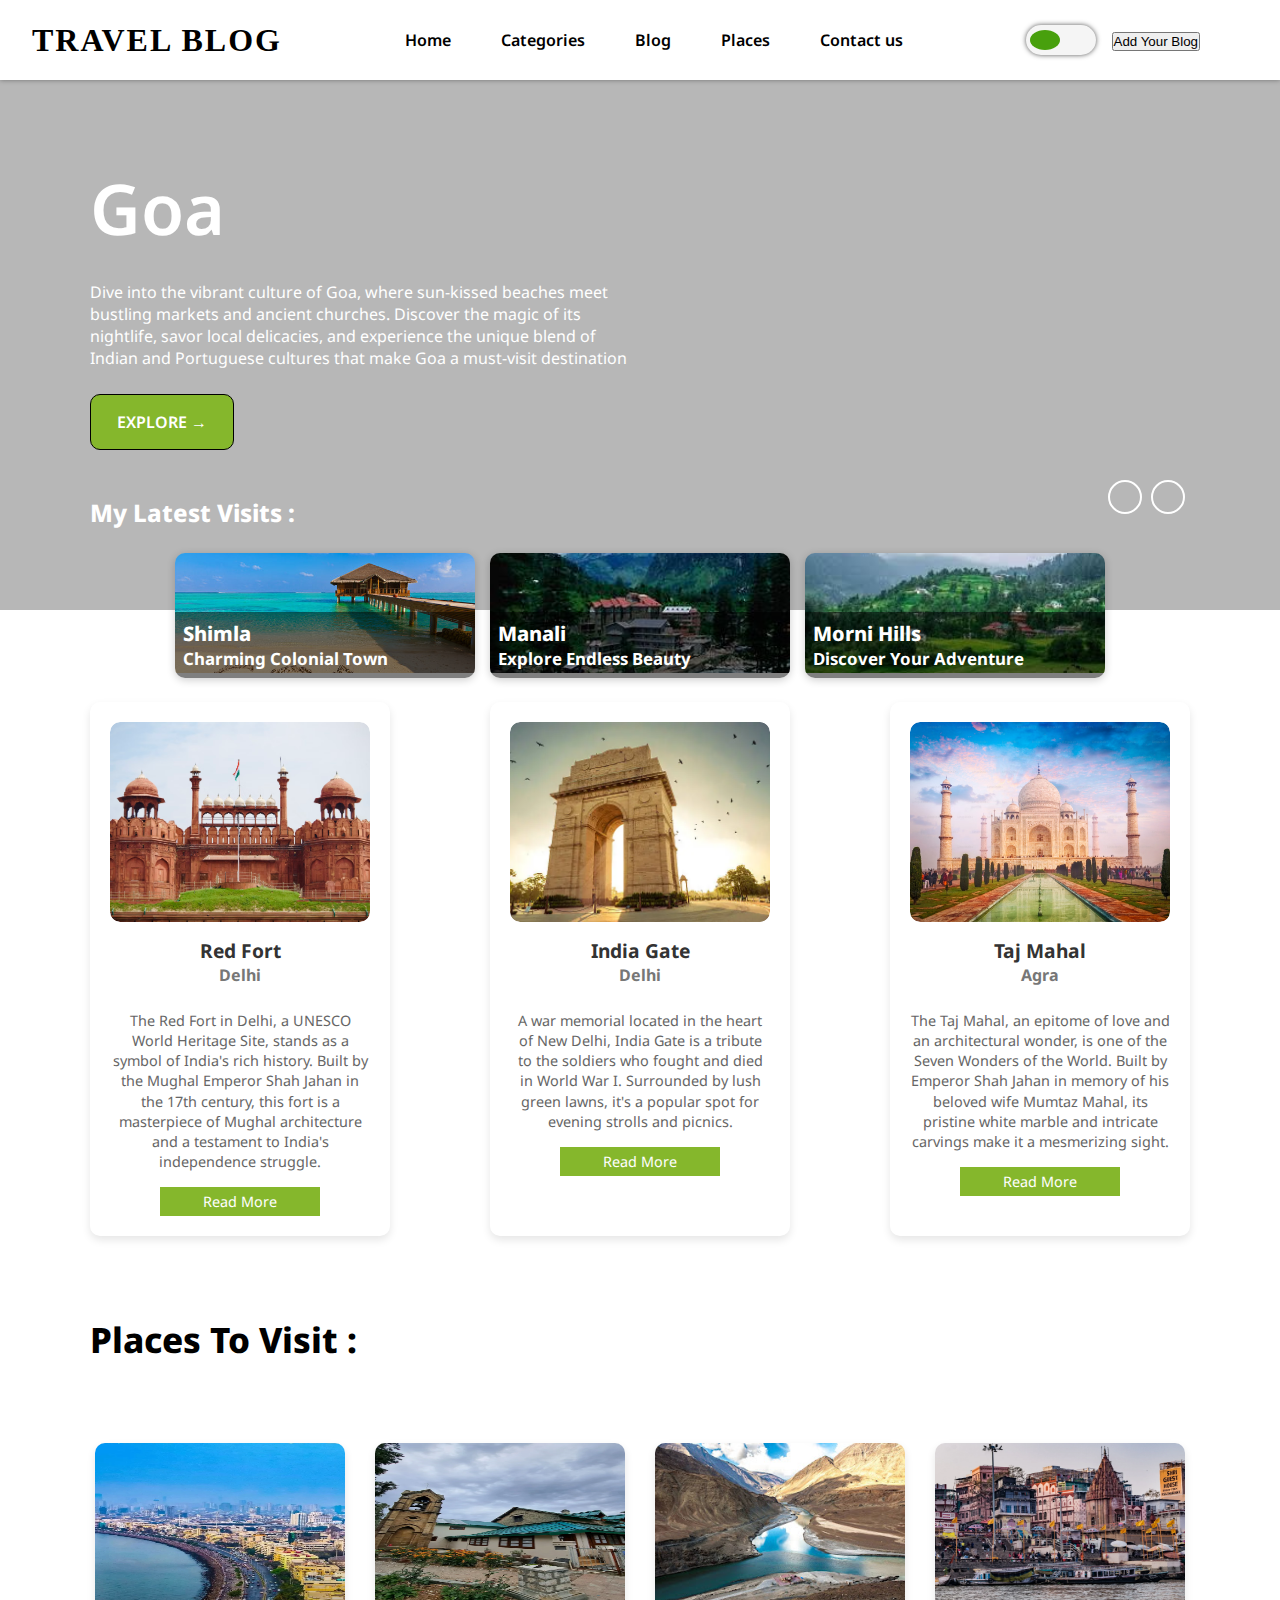
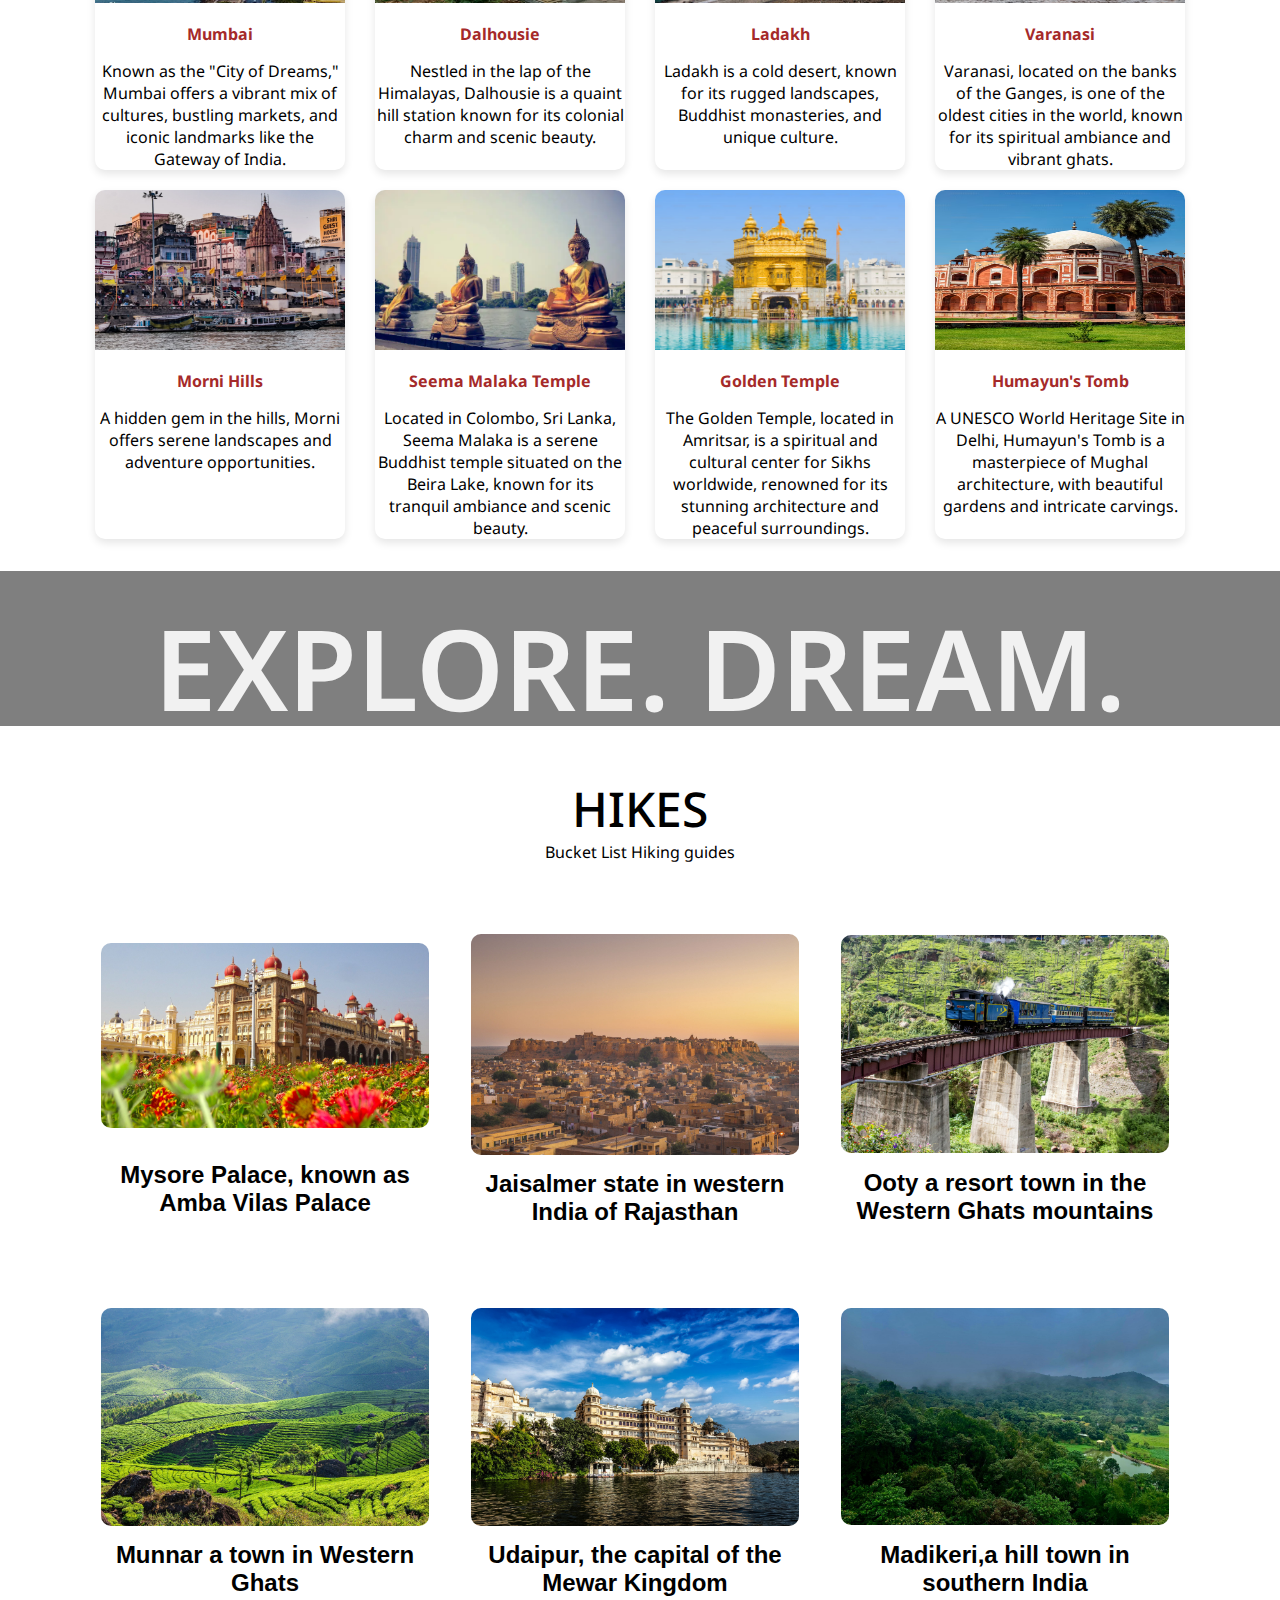
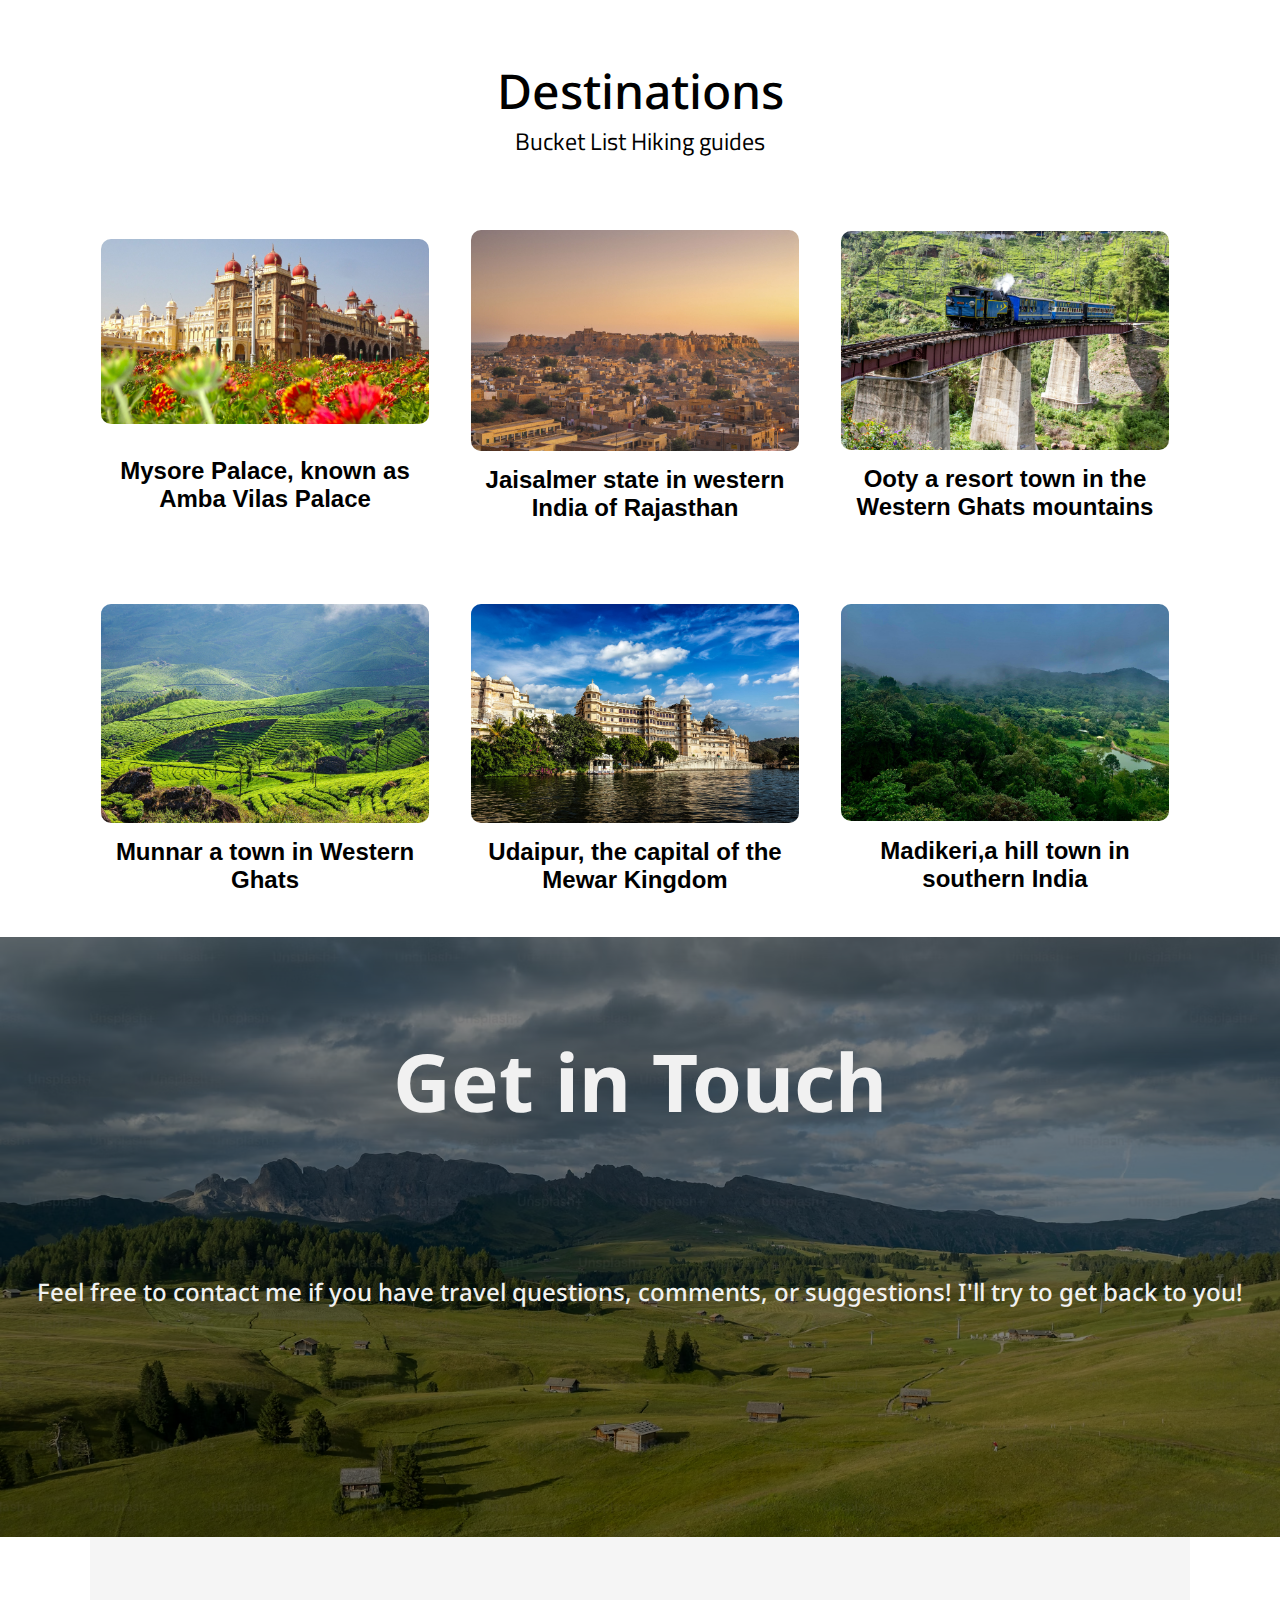
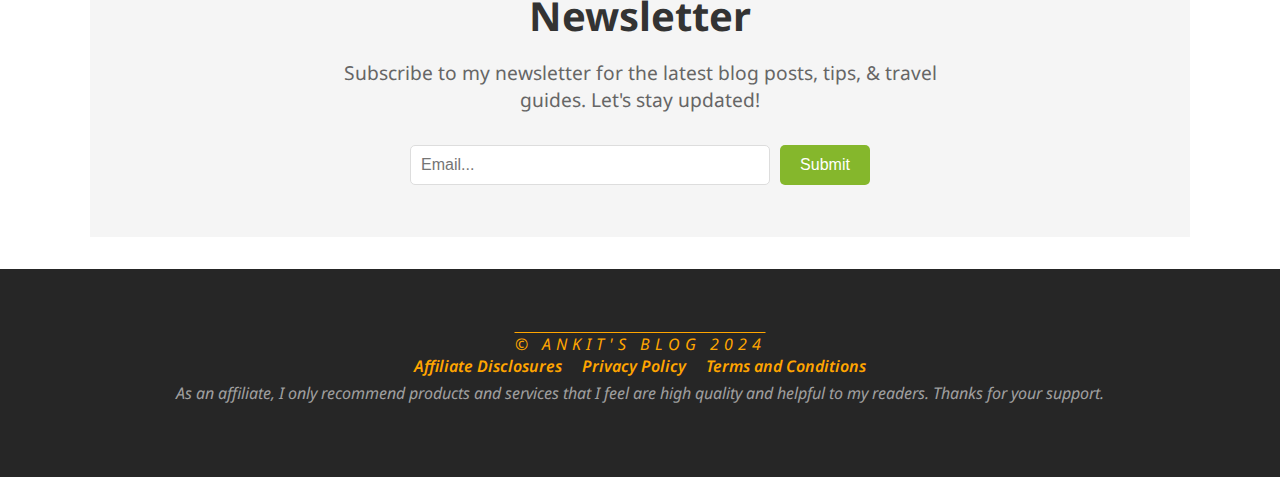
==== commit 678aaf05: "21/10" ====
--- a/index.html
+++ b/index.html
@@ -17,7 +17,7 @@
     />
     <link rel="shortcut icon" href="./images/icon.jpeg" />
   </head>
-  <body>
+  <body class="complete">
     <!-- Header -->
     <header>
       <div class="topnav">
@@ -25,13 +25,15 @@
           <i class="fa-sharp fa-solid fa-plane"></i>
           <h1>Travel Blog</h1>
         </div>
-        <div class="container flex">
+        <div class="container flex nav-links">
           <a
             href="http://127.0.0.1:5500/index.html?text=df&submit=Submit"
             class="headings"
             >Home</a
           >
-          <a href="#" class="headings">Categories</a>
+          <a href="http://127.0.0.1:5500/starting.html" class="headings"
+            >Categories</a
+          >
           <a href="#" class="headings">Blog</a>
           <a href="#" class="headings">Places</a>
           <a href="http://127.0.0.1:5500/contact.html" class="headings"
@@ -44,8 +46,11 @@
             <div class="toggle_circle"></div>
           </label>
           <div class="navbaronoff">
-            <i class="fa-sharp fa-solid fa-bars"></i>
-          </div>
+            <i class="fa-sharp fa-solid fa-bars" id="menuToggle"></i>
+          </div>
+          <a href="http://127.0.0.1:5500/Addblog.html">
+            <button class="AddBlog">Add Your Blog</button></a
+          >
         </div>
       </div>
     </header>
@@ -181,7 +186,7 @@
           <div class="read-more">Read More</div>
         </div>
       </div>
-      <div class="places">
+      <div class="places liv">
         <h2>Places To Visit :</h2>
       </div>
       <!-- Small cards -->
@@ -191,7 +196,7 @@
             <img src="./images/mumbai.webp" />
             <div class="smallcard-info flex">
               <label class="slabel">Mumbai</label>
-              <p>
+              <p class="scp">
                 Known as the "City of Dreams," Mumbai offers a vibrant mix of
                 cultures, bustling markets, and iconic landmarks like the
                 Gateway of India.
@@ -206,7 +211,7 @@
             <img src="./images/dalhousie.webp" />
             <div class="smallcard-info flex">
               <label class="slabel">Dalhousie</label>
-              <p>
+              <p class="scp">
                 Nestled in the lap of the Himalayas, Dalhousie is a quaint hill
                 station known for its colonial charm and scenic beauty.
               </p>
@@ -220,7 +225,7 @@
             <img src="./images/ladakh.jpg" />
             <div class="smallcard-info flex">
               <label class="slabel">Ladakh</label>
-              <p>
+              <p class="scp">
                 Ladakh is a cold desert, known for its rugged landscapes,
                 Buddhist monasteries, and unique culture.
               </p>
@@ -234,7 +239,7 @@
             <img src="./images/varanasi.webp" alt="Varanasi" />
             <div class="smallcard-info flex">
               <label class="slabel">Varanasi</label>
-              <p>
+              <p id="scp">
                 Varanasi, located on the banks of the Ganges, is one of the
                 oldest cities in the world, known for its spiritual ambiance and
                 vibrant ghats.
@@ -249,7 +254,7 @@
             <img src="./images/varanasi.webp" />
             <div class="smallcard-info flex">
               <label class="slabel">Morni Hills</label>
-              <p>
+              <p id="scp">
                 A hidden gem in the hills, Morni offers serene landscapes and
                 adventure opportunities.
               </p>
@@ -266,7 +271,7 @@
             />
             <div class="smallcard-info flex">
               <label class="slabel">Seema Malaka Temple</label>
-              <p>
+              <p id="scp">
                 Located in Colombo, Sri Lanka, Seema Malaka is a serene Buddhist
                 temple situated on the Beira Lake, known for its tranquil
                 ambiance and scenic beauty.
@@ -284,7 +289,7 @@
             />
             <div class="smallcard-info flex">
               <label class="slabel">Golden Temple</label>
-              <p>
+              <p id="scp">
                 The Golden Temple, located in Amritsar, is a spiritual and
                 cultural center for Sikhs worldwide, renowned for its stunning
                 architecture and peaceful surroundings.
@@ -302,7 +307,7 @@
             />
             <div class="smallcard-info flex">
               <label class="slabel">Humayun's Tomb</label>
-              <p>
+              <p id="scp">
                 A UNESCO World Heritage Site in Delhi, Humayun's Tomb is a
                 masterpiece of Mughal architecture, with beautiful gardens and
                 intricate carvings.
@@ -327,90 +332,91 @@
           </p>
         </div>
       </div>
-      <section class="Hikes">
+      <section class="Hikes liv1">
         <div class="hike-text">
-          <h1>->HIKES</h1>
-          <h2>Bucket List Hiking guides</h2>
+          <h1 style="text-align: center">HIKES</h1>
+          <h20>Bucket List Hiking guides</h20>
         </div>
       </section>
-      <section class="photocard container">
-        <div class="cr">
-          <img src="./images/mysore.jpeg" />
-          <p>Mysore Palace, known as Amba Vilas Palace</p>
-        </div>
-        <div class="cr">
-          <img src="./images/jaisalmer.jpeg" />
-          <p>Jaisalmer state in western India of Rajasthan</p>
-        </div>
-        <div class="cr">
-          <img src="./images/ooty.jpeg" />
-          <p>Ooty a resort town in the Western Ghats mountains</p>
-        </div>
-      </section>
-
-      <section class="photocard container">
-        <div class="cr">
-          <img src="./images/munnar.jpeg" />
-          <p>Munnar a town in Western Ghats</p>
-        </div>
-        <div class="cr">
-          <img src="./images/udaipur.jpeg" />
-          <p>Udaipur, the capital of the Mewar Kingdom</p>
-        </div>
-        <div class="cr">
-          <img src="./images/coorg.jpeg" />
-          <p>Madikeri,a hill town in southern India</p>
-        </div>
-      </section>
-      <section class="Hikes">
-        <div class="hike-text">
-          <h1>Destinations</h1>
-          <h2>Bucket List Hiking guides</h2>
-        </div>
-      </section>
-      <section class="photocard container">
-        <div class="cr">
-          <img src="./images/mysore.jpeg" />
-          <p>Mysore Palace, known as Amba Vilas Palace</p>
-        </div>
-        <div class="cr">
-          <img src="./images/jaisalmer.jpeg" />
-          <p>Jaisalmer state in western India of Rajasthan</p>
-        </div>
-        <div class="cr">
-          <img src="./images/ooty.jpeg" />
-          <p>Ooty a resort town in the Western Ghats mountains</p>
-        </div>
-      </section>
-
-      <section class="photocard container">
-        <div class="cr">
-          <img src="./images/munnar.jpeg" />
-          <p>Munnar a town in Western Ghats</p>
-        </div>
-        <div class="cr">
-          <img src="./images/udaipur.jpeg" />
-          <p>Udaipur, the capital of the Mewar Kingdom</p>
-        </div>
-        <div class="cr">
-          <img src="./images/coorg.jpeg" />
-          <p>Madikeri,a hill town in southern India</p>
-        </div>
-      </section>
-      <section class="touch">
-        <div class="imagetouch">
-          <img src="./images/touch.jpg" />
-          <div class="imagetext">
-            <h5>Get in Touch</h5>
-            <p class="imp">
-              Feel free to contact me if you have travel questions, comments, or
-              suggestions! I'll try to get back to you!
-            </p>
-            <i class="fa-brands fa-telegram"></i>
-          </div>
-        </div>
-      </section>
-
+      <div class="liv">
+        <section class="photocard container">
+          <div class="cr">
+            <img src="./images/mysore.jpeg" />
+            <p>Mysore Palace, known as Amba Vilas Palace</p>
+          </div>
+          <div class="cr">
+            <img src="./images/jaisalmer.jpeg" />
+            <p>Jaisalmer state in western India of Rajasthan</p>
+          </div>
+          <div class="cr">
+            <img src="./images/ooty.jpeg" />
+            <p>Ooty a resort town in the Western Ghats mountains</p>
+          </div>
+        </section>
+
+        <section class="photocard container">
+          <div class="cr">
+            <img src="./images/munnar.jpeg" />
+            <p>Munnar a town in Western Ghats</p>
+          </div>
+          <div class="cr">
+            <img src="./images/udaipur.jpeg" />
+            <p>Udaipur, the capital of the Mewar Kingdom</p>
+          </div>
+          <div class="cr">
+            <img src="./images/coorg.jpeg" />
+            <p>Madikeri,a hill town in southern India</p>
+          </div>
+        </section>
+        <section class="Hikes">
+          <div class="hike-text">
+            <h1>Destinations</h1>
+            <h2>Bucket List Hiking guides</h2>
+          </div>
+        </section>
+        <section class="photocard container">
+          <div class="cr">
+            <img src="./images/mysore.jpeg" />
+            <p>Mysore Palace, known as Amba Vilas Palace</p>
+          </div>
+          <div class="cr">
+            <img src="./images/jaisalmer.jpeg" />
+            <p>Jaisalmer state in western India of Rajasthan</p>
+          </div>
+          <div class="cr">
+            <img src="./images/ooty.jpeg" />
+            <p>Ooty a resort town in the Western Ghats mountains</p>
+          </div>
+        </section>
+
+        <section class="photocard container">
+          <div class="cr">
+            <img src="./images/munnar.jpeg" />
+            <p>Munnar a town in Western Ghats</p>
+          </div>
+          <div class="cr">
+            <img src="./images/udaipur.jpeg" />
+            <p>Udaipur, the capital of the Mewar Kingdom</p>
+          </div>
+          <div class="cr">
+            <img src="./images/coorg.jpeg" />
+            <p>Madikeri,a hill town in southern India</p>
+          </div>
+        </section>
+        <section class="touch">
+          <div class="imagetouch">
+            <img src="./images/touch.jpg" />
+            <div class="imagetext">
+              <h5>Get in Touch</h5>
+              <p class="imp">
+                Feel free to contact me if you have travel questions, comments,
+                or suggestions! I'll try to get back to you!
+              </p>
+              <i class="fa-brands fa-telegram"></i>
+            </div>
+          </div>
+        </section>
+      </div>
       <form class="newslet container">
         <div class="newstext">
           <h1>Newsletter</h1>
@@ -419,8 +425,8 @@
             guides. Let's stay updated!
           </p>
           <div class="email-sec">
-            <input type="text" name="text" placeholder="Email..." />
-            <input type="submit" name="submit" value="Submit" />
+            <input type="text" name="text" placeholder="Email..."  class = "news" required/>
+            <input type="submit" name="submit" value="Submit" class = "sub" />
           </div>
         </div>
       </form>
@@ -456,5 +462,6 @@
         </div>
       </footer>
     </main>
+    <script src="index.js"></script>
   </body>
 </html>
